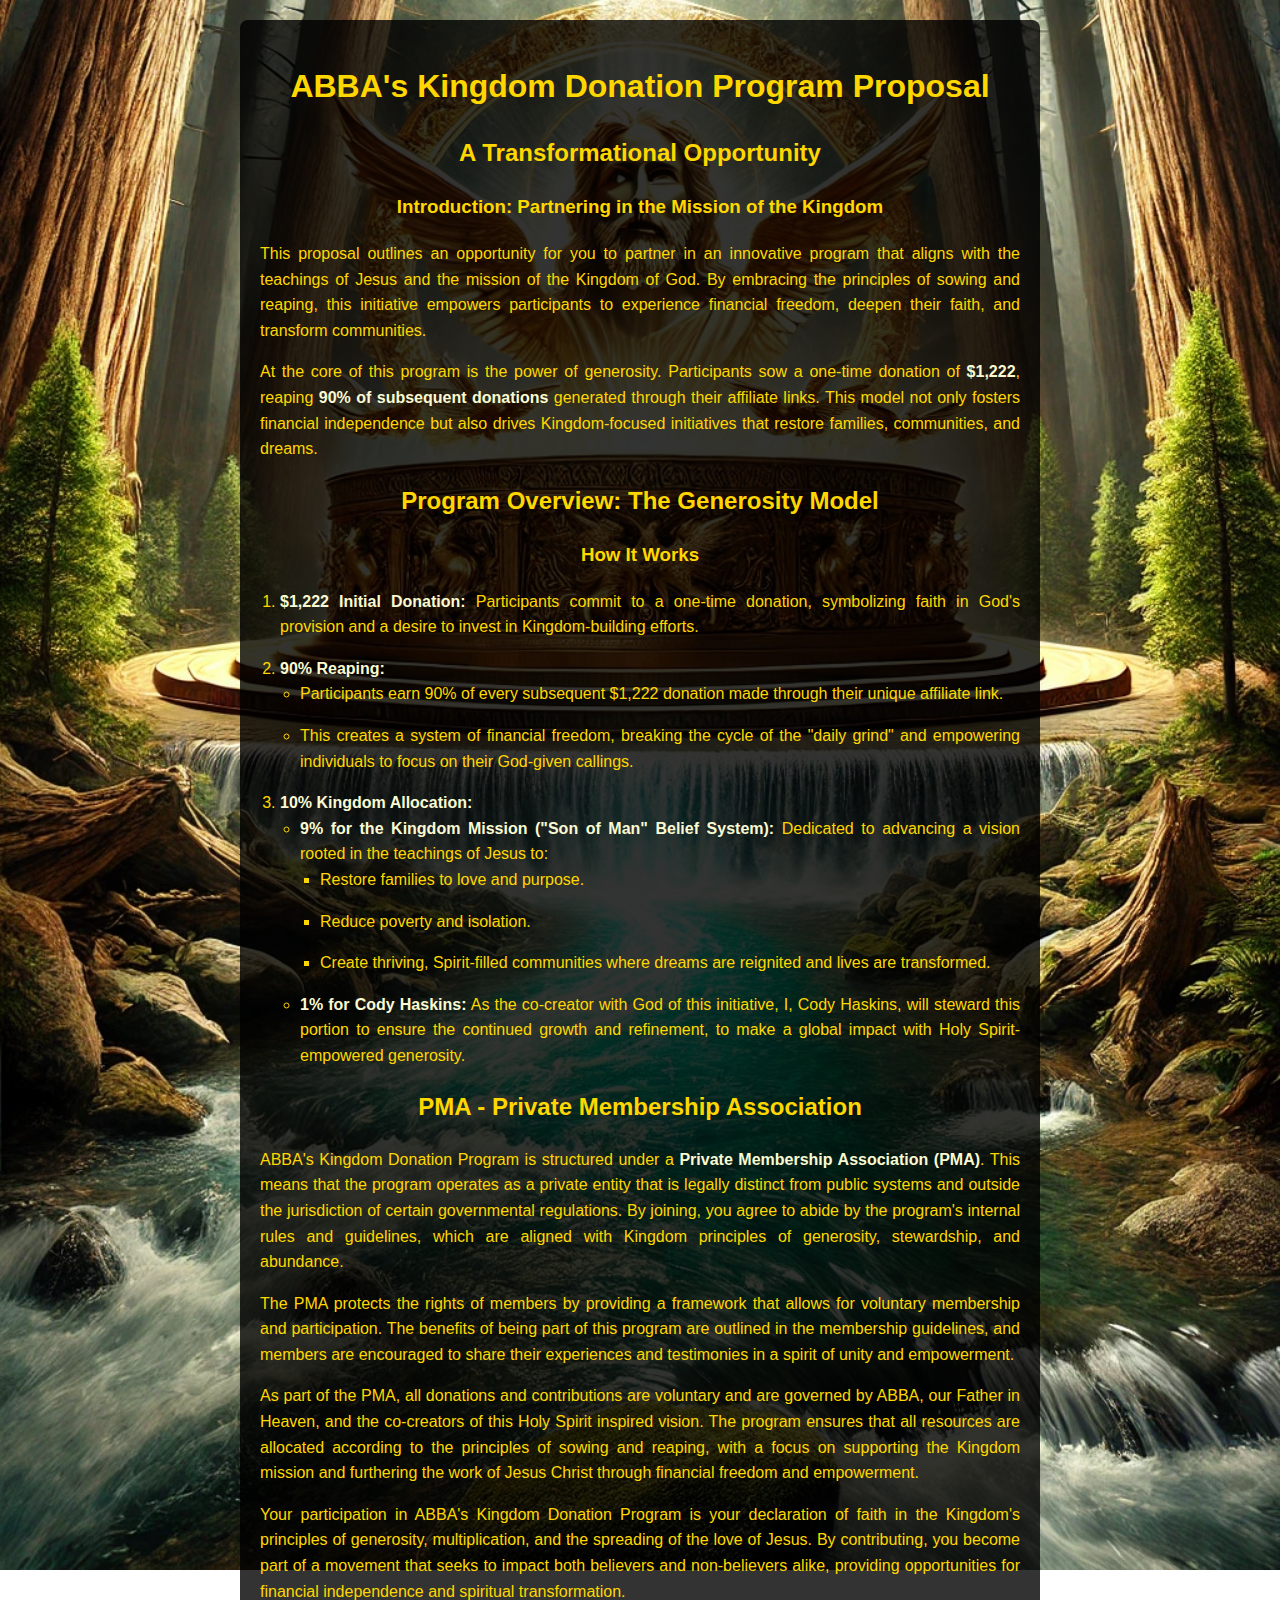
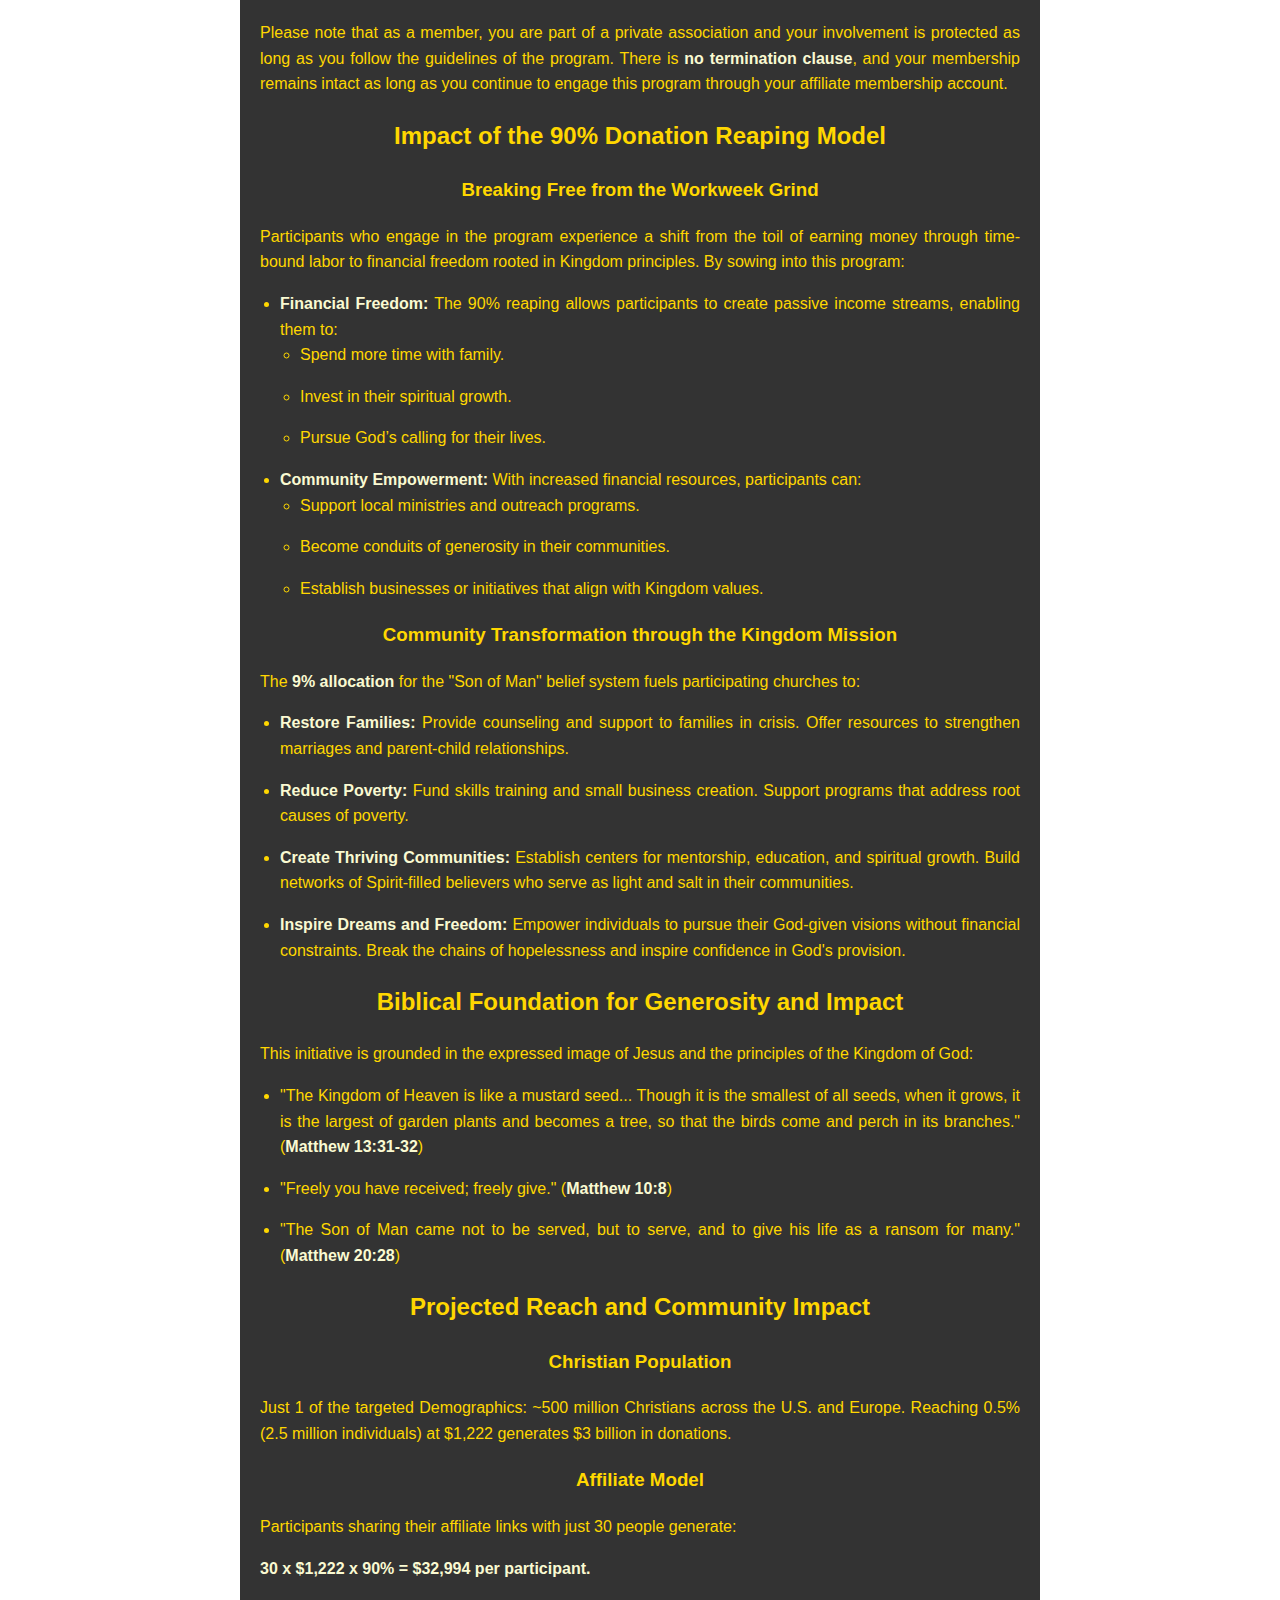
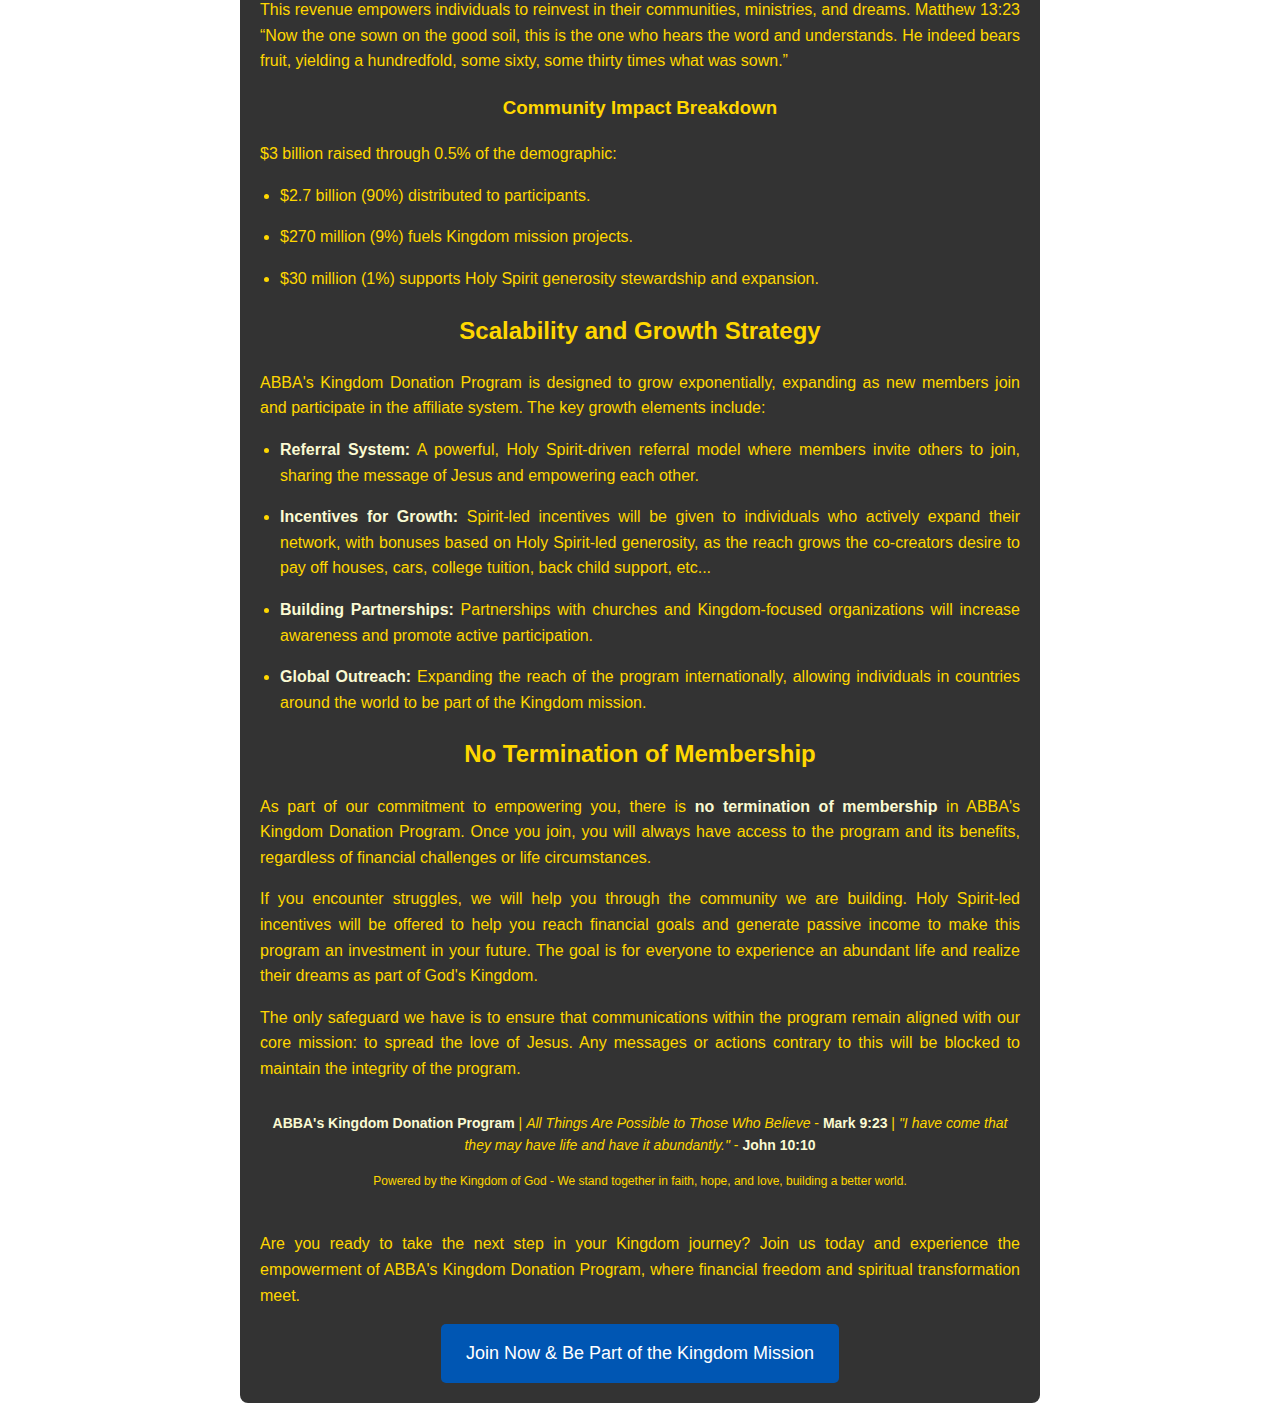
==== index.html @ b2d4f221 "Update index.html" ====
<!DOCTYPE html>
<html lang="en">
<head>
    <meta charset="UTF-8">
    <meta name="viewport" content="width=device-width, initial-scale=1.0">
    <title>ABBA's Kingdom Donation Program Proposal</title>
    <style>
        body {
            margin: 0;
            padding: 0;
            font-family: Arial, sans-serif;
            background: url('Oil well of life.webp') no-repeat center center fixed;
            background-size: cover;
            color: gold;
            line-height: 1.6;
        }
        .container {
            max-width: 800px;
            margin: 20px auto;
            background: rgba(0, 0, 0, 0.8);
            padding: 20px;
            border-radius: 8px;
            box-sizing: border-box;
        }
        h1, h2, h3 {
            color: gold;
            text-align: center;
        }
        p, ul, li, ol {
            margin-bottom: 16px;
            text-align: justify;
        }
        ul, ol {
            padding-left: 20px;
        }
        strong {
            color: lightgoldenrodyellow;
        }
        a {
            color: gold;
            text-decoration: underline;
        }
        a:hover {
            color: lightyellow;
        }
        @media (max-width: 600px) {
            .container {
                margin: 10px;
                padding: 15px;
                font-size: 14px;
            }
            h1, h2, h3 {
                font-size: 18px;
            }
        }
    </style>
</head>
<body>
    <div class="container">
      <h1>ABBA's Kingdom Donation Program Proposal</h1>
    <h2>A Transformational Opportunity</h2>

    <h3>Introduction: Partnering in the Mission of the Kingdom</h3>
    <p>
        This proposal outlines an opportunity for you to partner in an innovative program that aligns with the teachings of Jesus and the mission of the Kingdom of God. By embracing the principles of sowing and reaping, this initiative empowers participants to experience financial freedom, deepen their faith, and transform communities.
    </p>
    <p>
        At the core of this program is the power of generosity. Participants sow a one-time donation of <strong>$1,222</strong>, reaping <strong>90% of subsequent donations</strong> generated through their affiliate links. This model not only fosters financial independence but also drives Kingdom-focused initiatives that restore families, communities, and dreams.
    </p>
    <h2>Program Overview: The Generosity Model</h2>
    <h3>How It Works</h3>
    <ol>
        <li><strong>$1,222 Initial Donation:</strong> Participants commit to a one-time donation, symbolizing faith in God's provision and a desire to invest in Kingdom-building efforts.</li>
        <li><strong>90% Reaping:</strong>
            <ul>
                <li>Participants earn 90% of every subsequent $1,222 donation made through their unique affiliate link.</li>
                <li>This creates a system of financial freedom, breaking the cycle of the "daily grind" and empowering individuals to focus on their God-given callings.</li>
            </ul>
        </li>
        <li><strong>10% Kingdom Allocation:</strong>
            <ul>
                <li><strong>9% for the Kingdom Mission ("Son of Man" Belief System):</strong> Dedicated to advancing a vision rooted in the teachings of Jesus to:
                    <ul>
                        <li>Restore families to love and purpose.</li>
                        <li>Reduce poverty and isolation.</li>
                        <li>Create thriving, Spirit-filled communities where dreams are reignited and lives are transformed.</li>
                    </ul>
                </li>
                <li><strong>1% for Cody Haskins:</strong> As the co-creator with God of this initiative, I, Cody Haskins, will steward this portion to ensure the continued growth and refinement, to make a global impact with Holy Spirit-empowered generosity.</li>
            </ul>
        </li>
    </ol>
    <h2>PMA - Private Membership Association</h2>
    <p>
        ABBA's Kingdom Donation Program is structured under a <strong>Private Membership Association (PMA)</strong>. This means that the program operates as a private entity that is legally distinct from public systems and outside the jurisdiction of certain governmental regulations. By joining, you agree to abide by the program's internal rules and guidelines, which are aligned with Kingdom principles of generosity, stewardship, and abundance.
    </p>
    <p>
        The PMA protects the rights of members by providing a framework that allows for voluntary membership and participation. The benefits of being part of this program are outlined in the membership guidelines, and members are encouraged to share their experiences and testimonies in a spirit of unity and empowerment.
    </p>
    <p>
        As part of the PMA, all donations and contributions are voluntary and are governed by ABBA, our Father in Heaven, and the co-creators of this Holy Spirit inspired vision. The program ensures that all resources are allocated according to the principles of sowing and reaping, with a focus on supporting the Kingdom mission and furthering the work of Jesus Christ through financial freedom and empowerment.
    </p>
    <p>
        Your participation in ABBA's Kingdom Donation Program is your declaration of faith in the Kingdom's principles of generosity, multiplication, and the spreading of the love of Jesus. By contributing, you become part of a movement that seeks to impact both believers and non-believers alike, providing opportunities for financial independence and spiritual transformation.
    </p>
    <p>
        Please note that as a member, you are part of a private association and your involvement is protected as long as you follow the guidelines of the program. There is <strong>no termination clause</strong>, and your membership remains intact as long as you continue to engage this program through your affiliate membership account.
    </p>
    <h2>Impact of the 90% Donation Reaping Model</h2>
    <h3>Breaking Free from the Workweek Grind</h3>
    <p>
        Participants who engage in the program experience a shift from the toil of earning money through time-bound labor to financial freedom rooted in Kingdom principles. By sowing into this program:
    </p>
    <ul>
        <li><strong>Financial Freedom:</strong> The 90% reaping allows participants to create passive income streams, enabling them to:
            <ul>
                <li>Spend more time with family.</li>
                <li>Invest in their spiritual growth.</li>
                <li>Pursue God’s calling for their lives.</li>
            </ul>
        </li>
        <li><strong>Community Empowerment:</strong> With increased financial resources, participants can:
            <ul>
                <li>Support local ministries and outreach programs.</li>
                <li>Become conduits of generosity in their communities.</li>
                <li>Establish businesses or initiatives that align with Kingdom values.</li>
            </ul>
        </li>
    </ul>
    <h3>Community Transformation through the Kingdom Mission</h3>
    <p>The <strong>9% allocation</strong> for the "Son of Man" belief system fuels participating churches to:</p>
    <ul>
        <li><strong>Restore Families:</strong> Provide counseling and support to families in crisis. Offer resources to strengthen marriages and parent-child relationships.</li>
        <li><strong>Reduce Poverty:</strong> Fund skills training and small business creation. Support programs that address root causes of poverty.</li>
        <li><strong>Create Thriving Communities:</strong> Establish centers for mentorship, education, and spiritual growth. Build networks of Spirit-filled believers who serve as light and salt in their communities.</li>
        <li><strong>Inspire Dreams and Freedom:</strong> Empower individuals to pursue their God-given visions without financial constraints. Break the chains of hopelessness and inspire confidence in God's provision.</li>
    </ul>
    <h2>Biblical Foundation for Generosity and Impact</h2>
    <p>This initiative is grounded in the expressed image of Jesus and the principles of the Kingdom of God:</p>
    <ul>
        <li>"The Kingdom of Heaven is like a mustard seed... Though it is the smallest of all seeds, when it grows, it is the largest of garden plants and becomes a tree, so that the birds come and perch in its branches." (<strong>Matthew 13:31-32</strong>)</li>
        <li>"Freely you have received; freely give." (<strong>Matthew 10:8</strong>)</li>
        <li>"The Son of Man came not to be served, but to serve, and to give his life as a ransom for many." (<strong>Matthew 20:28</strong>)</li>
    </ul>
    <h2>Projected Reach and Community Impact</h2>
    <h3>Christian Population</h3>
    <p>Just 1 of the targeted Demographics: ~500 million Christians across the U.S. and Europe. Reaching 0.5% (2.5 million individuals) at $1,222 generates $3 billion in donations.</p>

    <h3>Affiliate Model</h3>
    <p>Participants sharing their affiliate links with just 30 people generate:</p>
    <p><strong>30 x $1,222 x 90% = $32,994 per participant.</strong></p>
    <p>This revenue empowers individuals to reinvest in their communities, ministries, and dreams. Matthew 13:23 “Now the one sown on the good soil, this is the one who hears the word and understands. He indeed bears fruit, yielding a hundredfold, some sixty, some thirty times what was sown.”</p>

    <h3>Community Impact Breakdown</h3>
    <p>$3 billion raised through 0.5% of the demographic:</p>
    <ul>
        <li>$2.7 billion (90%) distributed to participants.</li>
        <li>$270 million (9%) fuels Kingdom mission projects.</li>
        <li>$30 million (1%) supports Holy Spirit generosity stewardship and expansion.</li>
    </ul>
    <h2>Scalability and Growth Strategy</h2>
    <p>ABBA's Kingdom Donation Program is designed to grow exponentially, expanding as new members join and participate in the affiliate system. The key growth elements include:</p>
    <ul>
        <li><strong>Referral System:</strong> A powerful, Holy Spirit-driven referral model where members invite others to join, sharing the message of Jesus and empowering each other.</li>
        <li><strong>Incentives for Growth:</strong> Spirit-led incentives will be given to individuals who actively expand their network, with bonuses based on Holy Spirit-led generosity, as the reach grows the co-creators desire to pay off houses, cars, college tuition, back child support, etc...</li>
        <li><strong>Building Partnerships:</strong> Partnerships with churches and Kingdom-focused organizations will increase awareness and promote active participation.</li>
        <li><strong>Global Outreach:</strong> Expanding the reach of the program internationally, allowing individuals in countries around the world to be part of the Kingdom mission.</li>
    </ul>
    <h2>No Termination of Membership</h2>
    <p>
        As part of our commitment to empowering you, there is <strong>no termination of membership</strong> in ABBA's Kingdom Donation Program. Once you join, you will always have access to the program and its benefits, regardless of financial challenges or life circumstances.
    </p>
    <p>
        If you encounter struggles, we will help you through the community we are building. Holy Spirit-led incentives will be offered to help you reach financial goals and generate passive income to make this program an investment in your future. The goal is for everyone to experience an abundant life and realize their dreams as part of God's Kingdom.
    </p>
    <p>
        The only safeguard we have is to ensure that communications within the program remain aligned with our core mission: to spread the love of Jesus. Any messages or actions contrary to this will be blocked to maintain the integrity of the program.
    </p>
    <footer>
        <p style="text-align: center; color: gold; font-size: 14px; margin-top: 30px;">
            <strong>ABBA's Kingdom Donation Program</strong> | <i>All Things Are Possible to Those Who Believe</i> - <strong>Mark 9:23</strong> | <i>"I have come that they may have life and have it abundantly."</i> - <strong>John 10:10</strong>
        </p>
        <p style="text-align: center; color: gold; font-size: 12px;">
            Powered by the Kingdom of God - We stand together in faith, hope, and love, building a better world.
        </p>
    </footer>
        <style>
        .cta-button {
            display: inline-block;
            padding: 15px 25px;
            background-color: #0056b3; /* Customize color */
            color: white;
            text-align: center;
            font-size: 18px;
            text-decoration: none;
            border-radius: 5px;
            transition: background-color 0.3s ease;
        }

        .cta-button:hover {
            background-color: #003d7a; /* Customize hover color */
        }

        .cta-button-section {
            text-align: center;
            margin-top: 40px;
        }
        </style>
        <!-- Call-to-Action (CTA) Button Section -->
    <div class="cta-button-section">
        <p>
            Are you ready to take the next step in your Kingdom journey? Join us today and experience the empowerment of ABBA's Kingdom Donation Program, where financial freedom and spiritual transformation meet.
        </p>
        <a href="https://lifeabundantly.github.io/kingdom-affiliate-impact/" class="cta-button">Join Now & Be Part of the Kingdom Mission</a>
    </div>
</body>
</html>
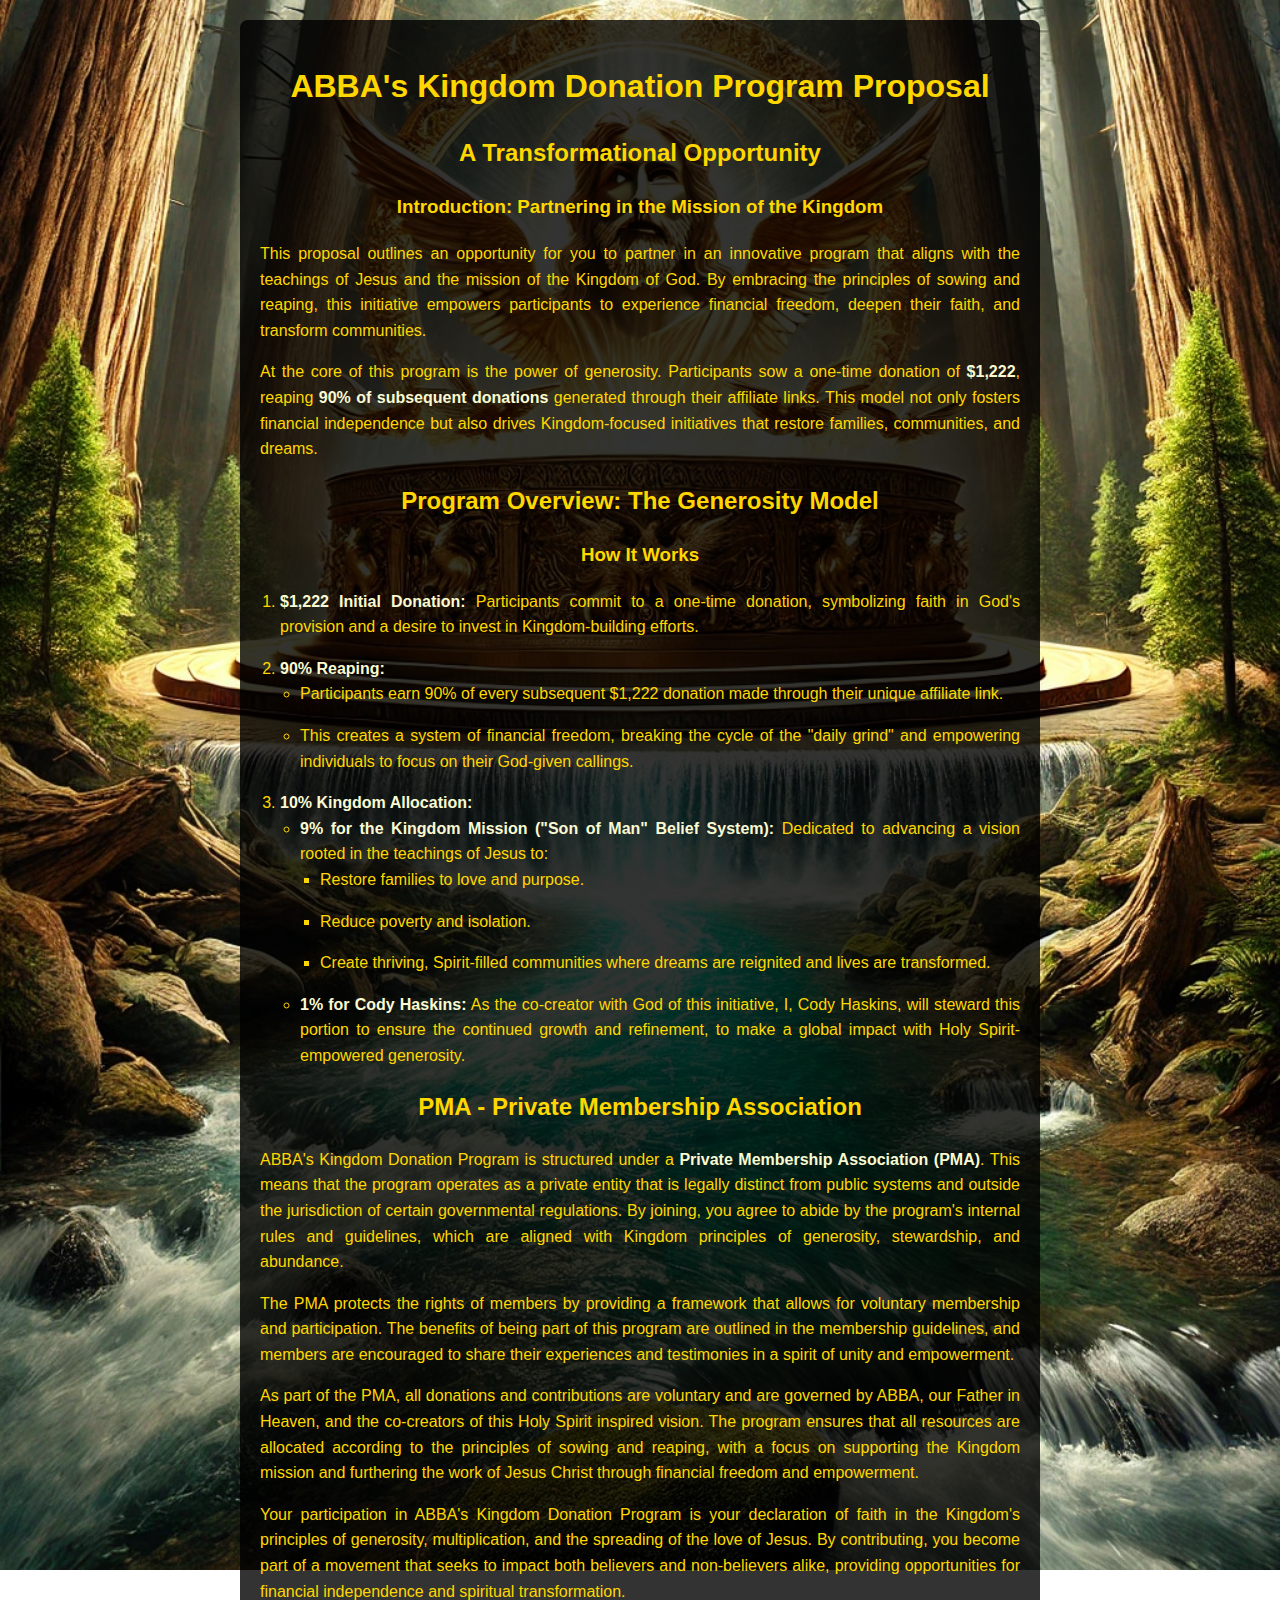
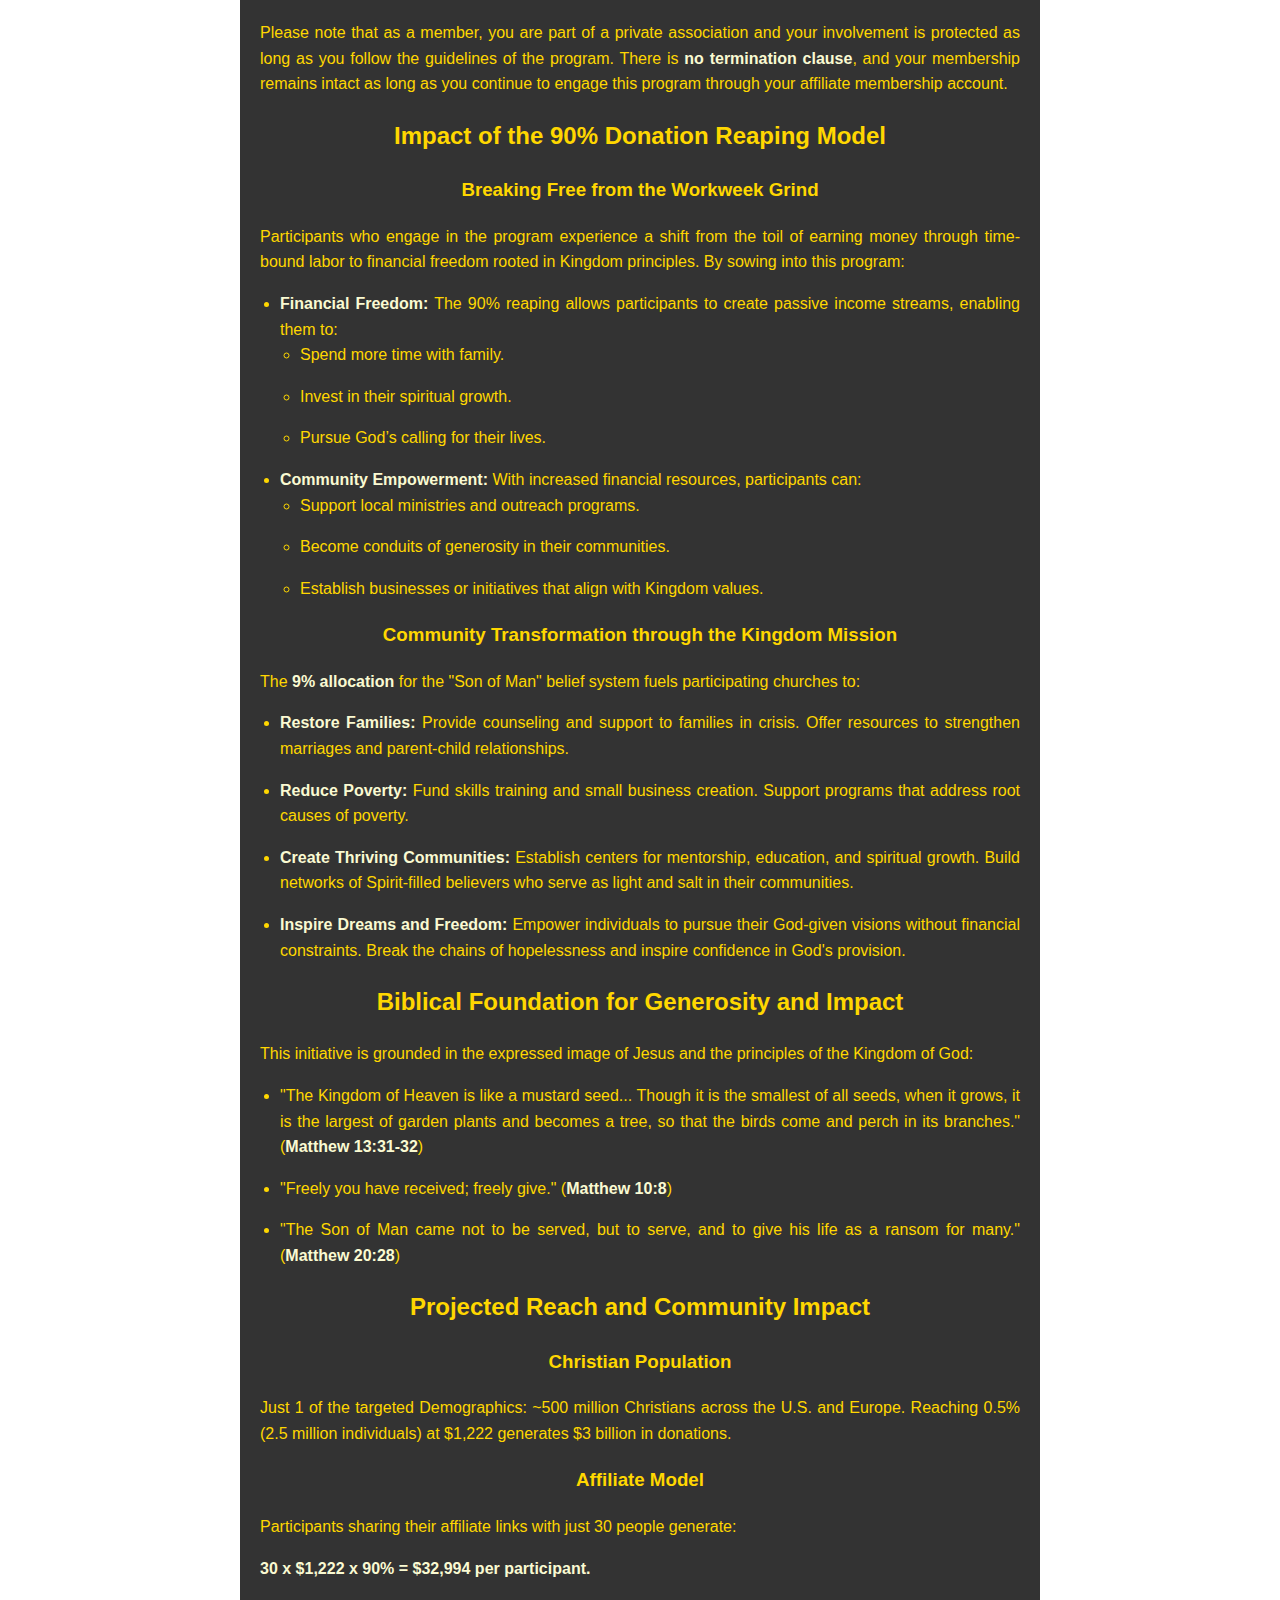
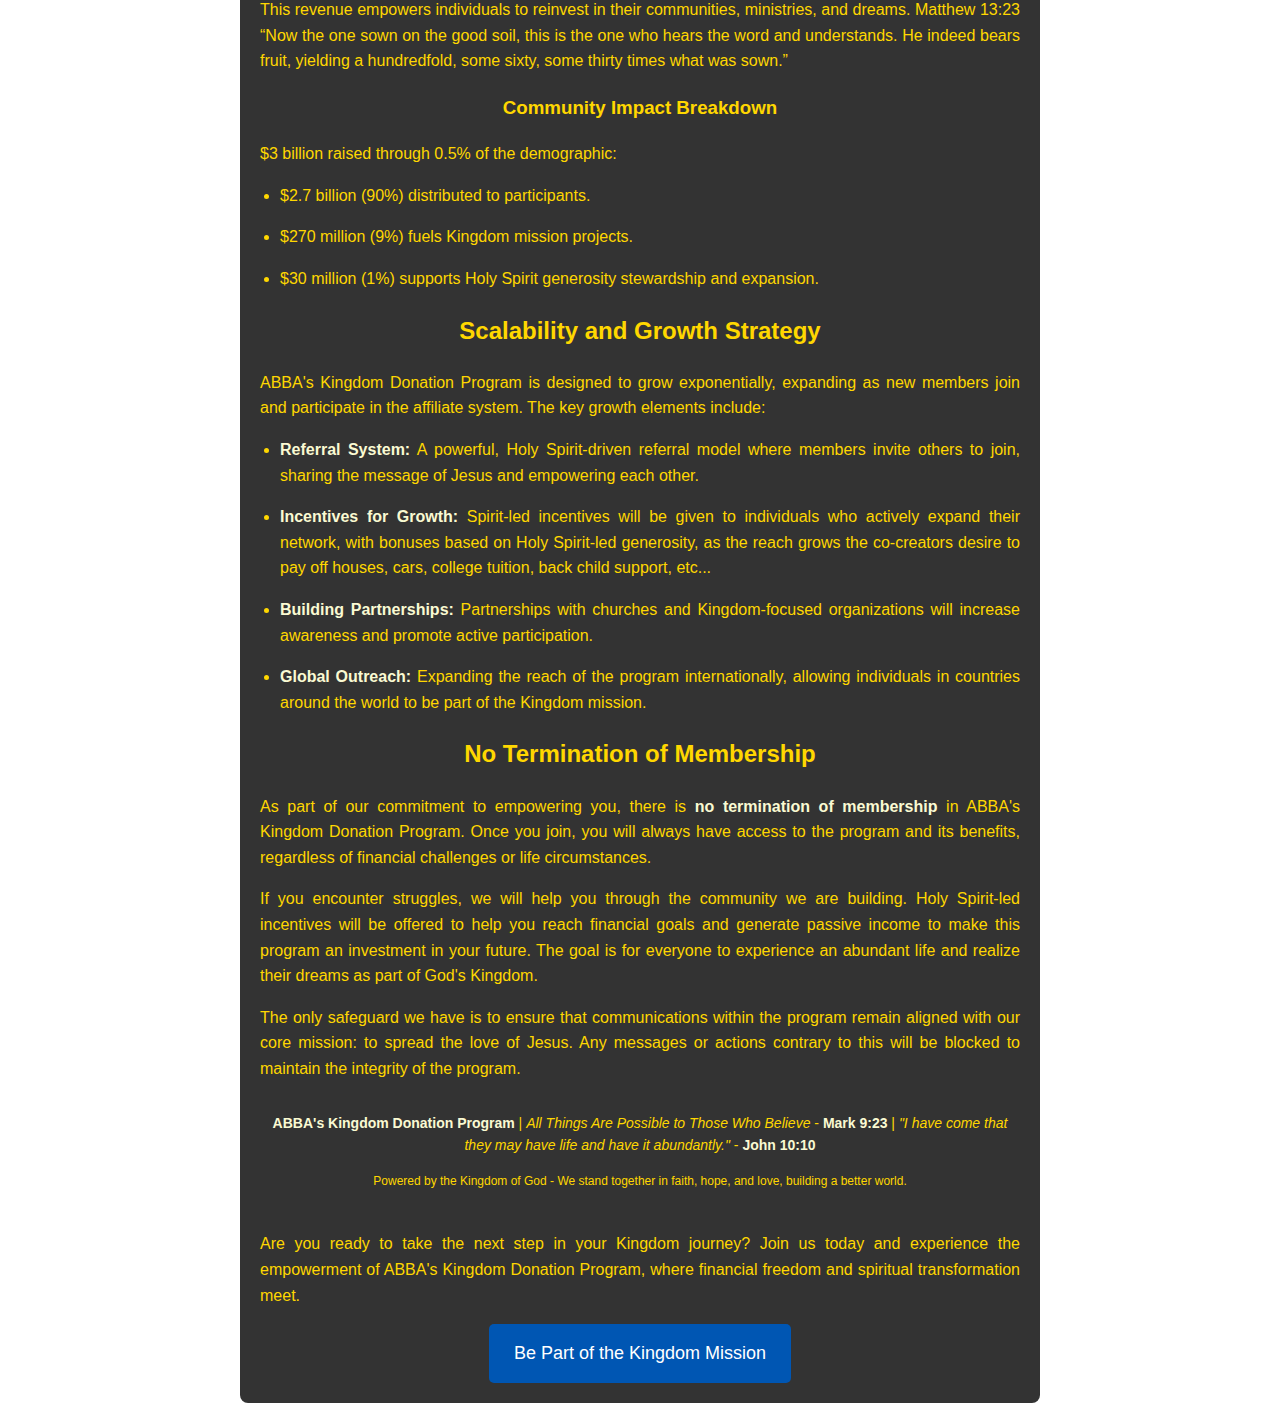
==== commit d2104ae7: "Update index.html" ====
--- a/index.html
+++ b/index.html
@@ -211,7 +211,7 @@
         <p>
             Are you ready to take the next step in your Kingdom journey? Join us today and experience the empowerment of ABBA's Kingdom Donation Program, where financial freedom and spiritual transformation meet.
         </p>
-        <a href="https://lifeabundantly.github.io/kingdom-affiliate-impact/" class="cta-button">Join Now & Be Part of the Kingdom Mission</a>
+        <a href="https://lifeabundantly.github.io/kingdom-affiliate-impact/" class="cta-button">Be Part of the Kingdom Mission</a>
     </div>
 </body>
 </html>
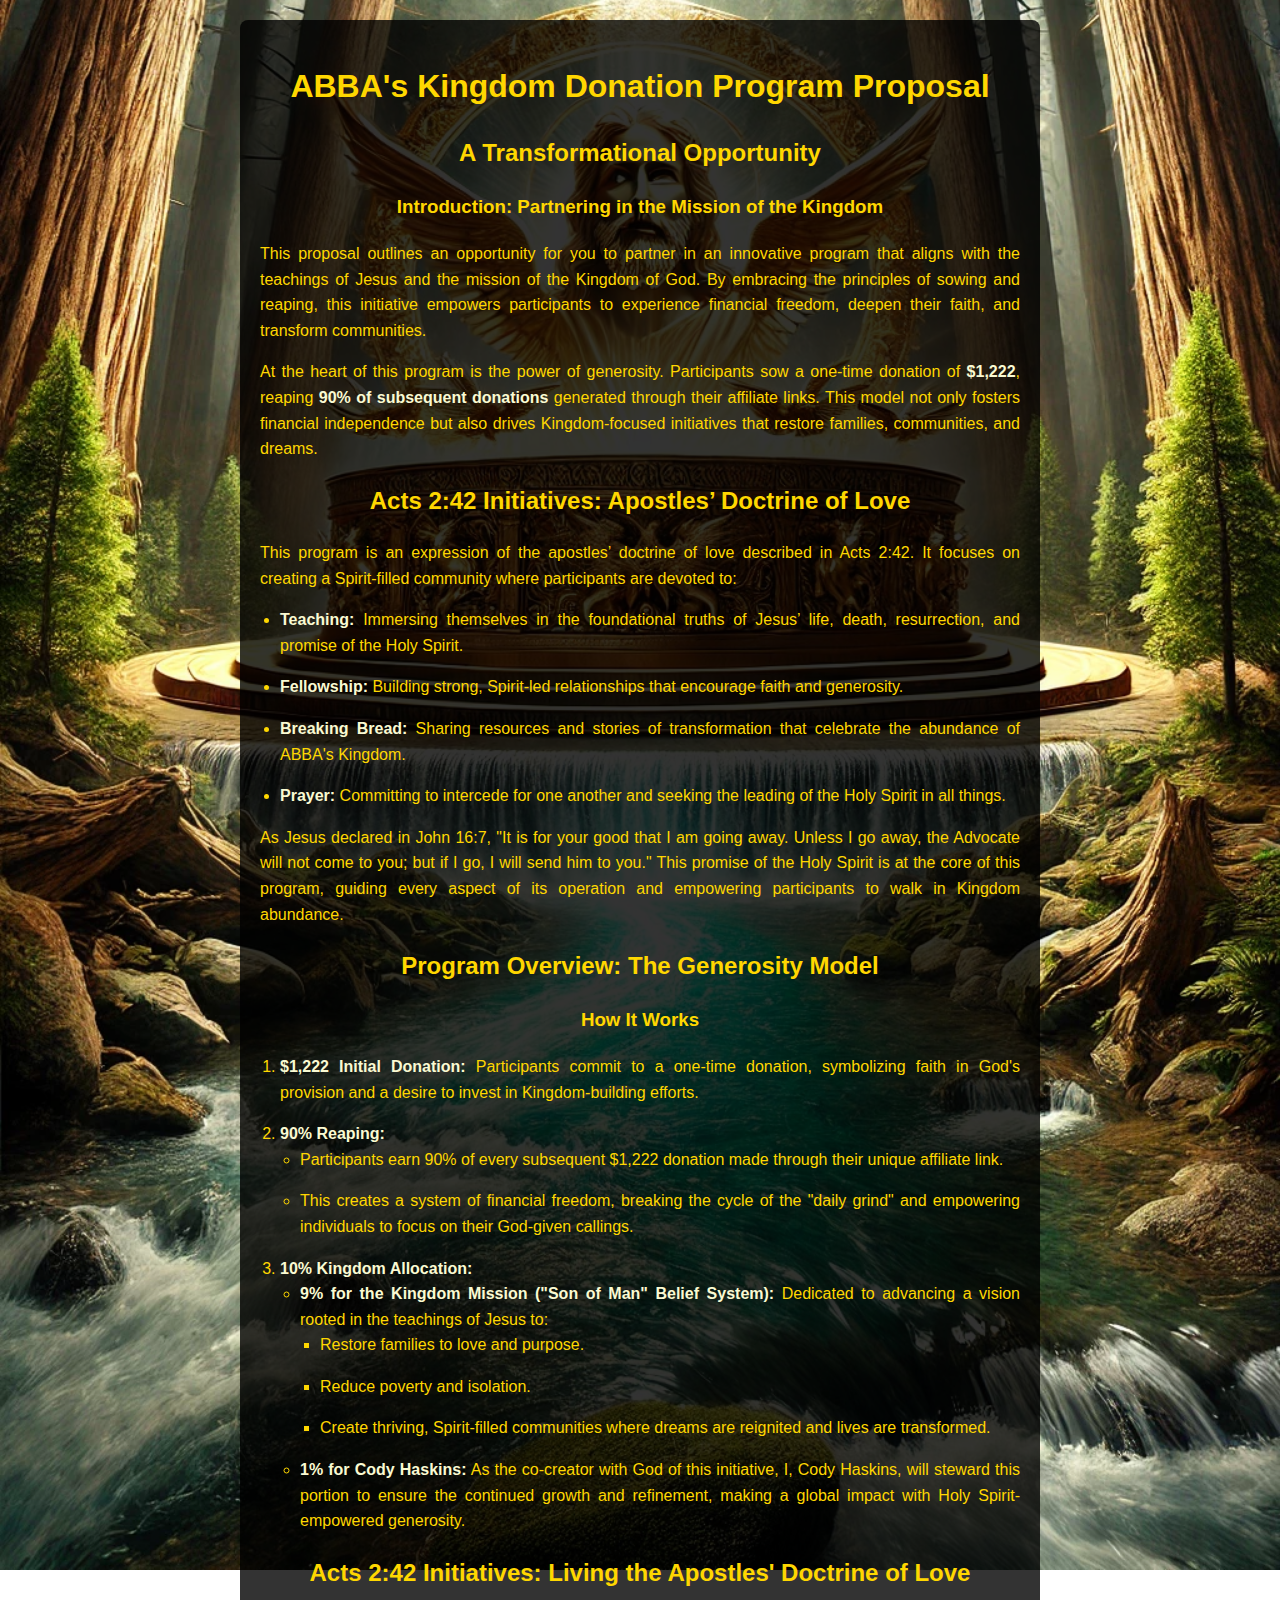
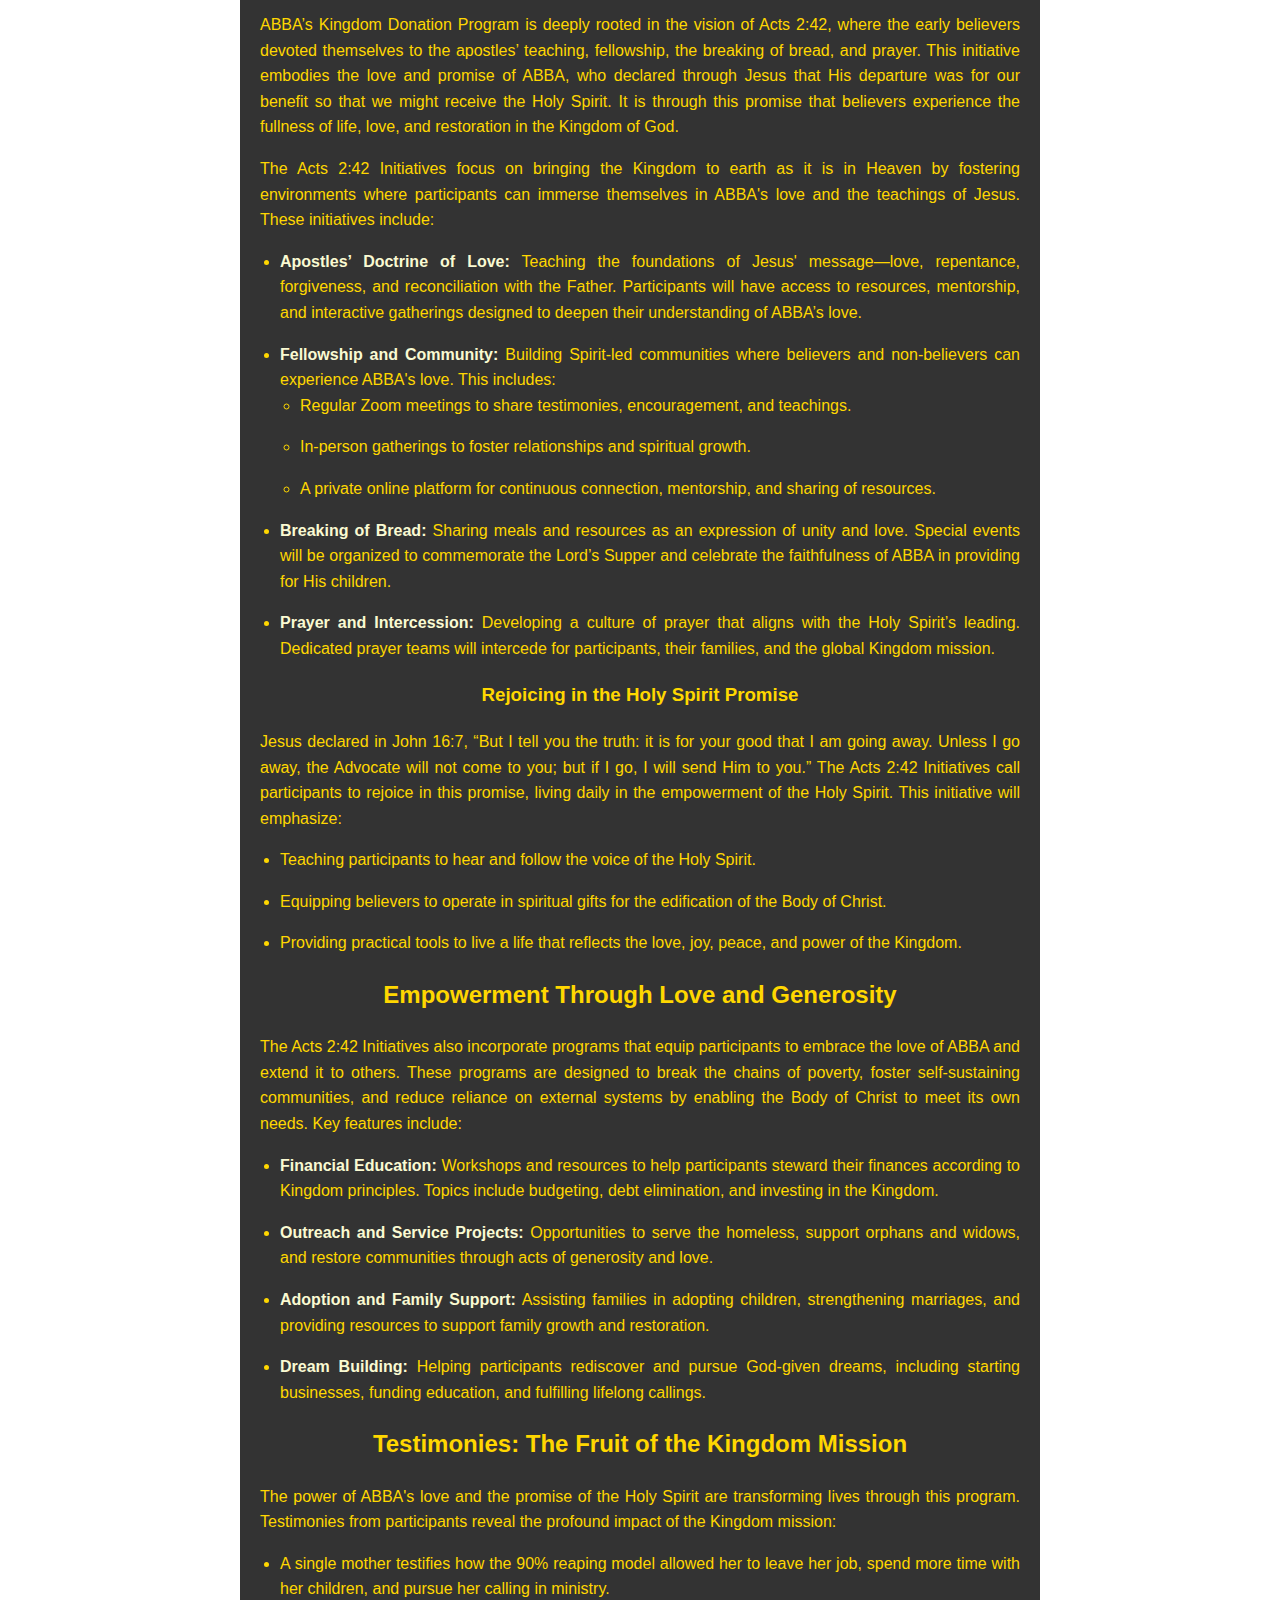
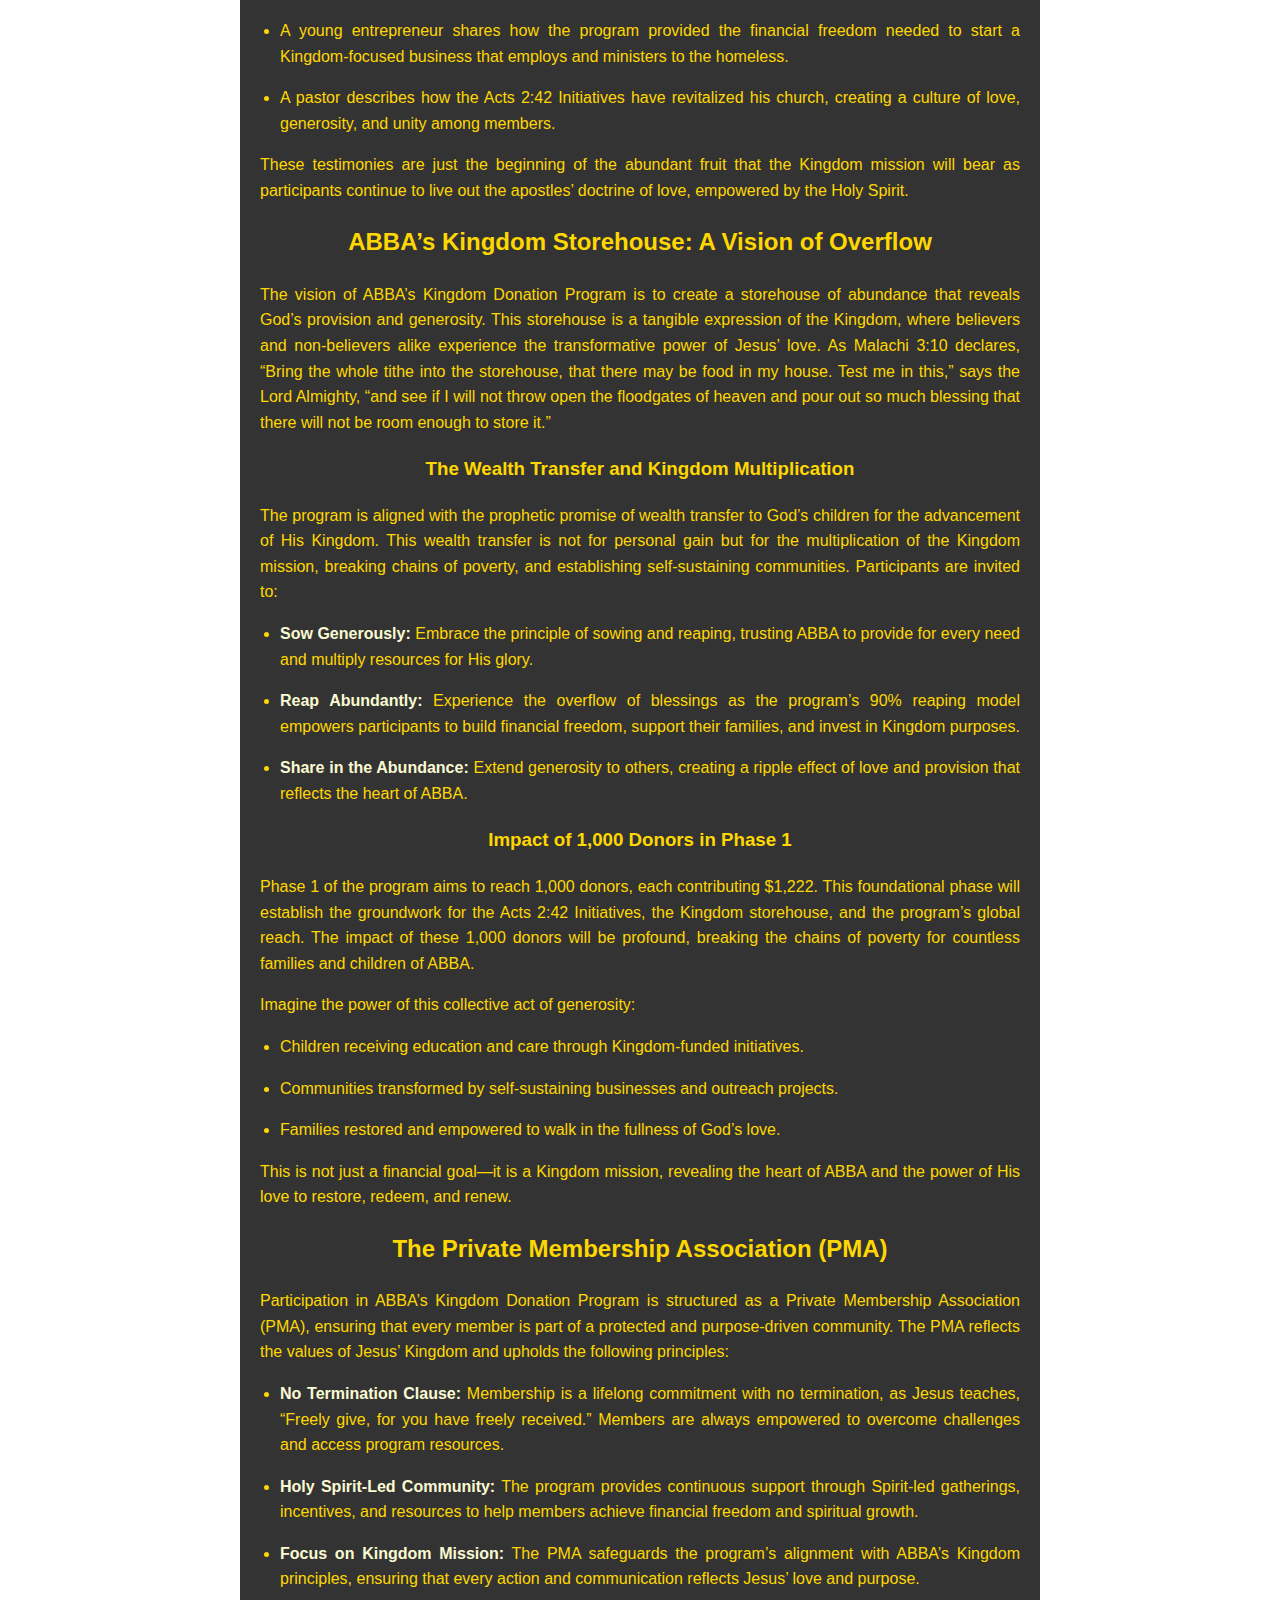
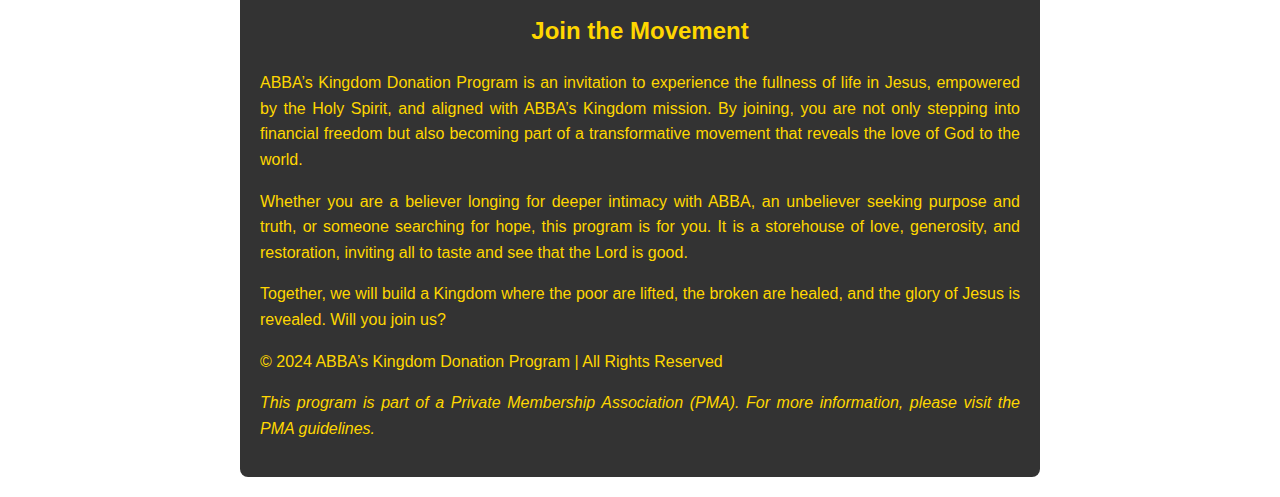
==== commit 84bb4501: "Create index.html" ====
--- a/index.html
+++ b/index.html
@@ -57,161 +57,183 @@
 </head>
 <body>
     <div class="container">
-      <h1>ABBA's Kingdom Donation Program Proposal</h1>
-    <h2>A Transformational Opportunity</h2>
+        <h1>ABBA's Kingdom Donation Program Proposal</h1>
+        <h2>A Transformational Opportunity</h2>
 
-    <h3>Introduction: Partnering in the Mission of the Kingdom</h3>
-    <p>
-        This proposal outlines an opportunity for you to partner in an innovative program that aligns with the teachings of Jesus and the mission of the Kingdom of God. By embracing the principles of sowing and reaping, this initiative empowers participants to experience financial freedom, deepen their faith, and transform communities.
-    </p>
-    <p>
-        At the core of this program is the power of generosity. Participants sow a one-time donation of <strong>$1,222</strong>, reaping <strong>90% of subsequent donations</strong> generated through their affiliate links. This model not only fosters financial independence but also drives Kingdom-focused initiatives that restore families, communities, and dreams.
-    </p>
-    <h2>Program Overview: The Generosity Model</h2>
-    <h3>How It Works</h3>
-    <ol>
-        <li><strong>$1,222 Initial Donation:</strong> Participants commit to a one-time donation, symbolizing faith in God's provision and a desire to invest in Kingdom-building efforts.</li>
-        <li><strong>90% Reaping:</strong>
+        <h3>Introduction: Partnering in the Mission of the Kingdom</h3>
+        <p>
+            This proposal outlines an opportunity for you to partner in an innovative program that aligns with the teachings of Jesus and the mission of the Kingdom of God. By embracing the principles of sowing and reaping, this initiative empowers participants to experience financial freedom, deepen their faith, and transform communities.
+        </p>
+        <p>
+            At the heart of this program is the power of generosity. Participants sow a one-time donation of <strong>$1,222</strong>, reaping <strong>90% of subsequent donations</strong> generated through their affiliate links. This model not only fosters financial independence but also drives Kingdom-focused initiatives that restore families, communities, and dreams.
+        </p>
+        <h2>Acts 2:42 Initiatives: Apostles’ Doctrine of Love</h2>
+        <p>
+            This program is an expression of the apostles’ doctrine of love described in Acts 2:42. It focuses on creating a Spirit-filled community where participants are devoted to:
+        </p>
+        <ul>
+            <li><strong>Teaching:</strong> Immersing themselves in the foundational truths of Jesus’ life, death, resurrection, and promise of the Holy Spirit.</li>
+            <li><strong>Fellowship:</strong> Building strong, Spirit-led relationships that encourage faith and generosity.</li>
+            <li><strong>Breaking Bread:</strong> Sharing resources and stories of transformation that celebrate the abundance of ABBA's Kingdom.</li>
+            <li><strong>Prayer:</strong> Committing to intercede for one another and seeking the leading of the Holy Spirit in all things.</li>
+        </ul>
+        <p>
+            As Jesus declared in John 16:7, "It is for your good that I am going away. Unless I go away, the Advocate will not come to you; but if I go, I will send him to you." This promise of the Holy Spirit is at the core of this program, guiding every aspect of its operation and empowering participants to walk in Kingdom abundance.
+        </p>
+        <h2>Program Overview: The Generosity Model</h2>
+        <h3>How It Works</h3>
+        <ol>
+            <li><strong>$1,222 Initial Donation:</strong> Participants commit to a one-time donation, symbolizing faith in God's provision and a desire to invest in Kingdom-building efforts.</li>
+            <li><strong>90% Reaping:</strong>
+                <ul>
+                    <li>Participants earn 90% of every subsequent $1,222 donation made through their unique affiliate link.</li>
+                    <li>This creates a system of financial freedom, breaking the cycle of the "daily grind" and empowering individuals to focus on their God-given callings.</li>
+                </ul>
+            </li>
+            <li><strong>10% Kingdom Allocation:</strong>
+                <ul>
+                    <li><strong>9% for the Kingdom Mission ("Son of Man" Belief System):</strong> Dedicated to advancing a vision rooted in the teachings of Jesus to:
+                        <ul>
+                            <li>Restore families to love and purpose.</li>
+                            <li>Reduce poverty and isolation.</li>
+                            <li>Create thriving, Spirit-filled communities where dreams are reignited and lives are transformed.</li>
+                        </ul>
+                    </li>
+                    <li><strong>1% for Cody Haskins:</strong> As the co-creator with God of this initiative, I, Cody Haskins, will steward this portion to ensure the continued growth and refinement, making a global impact with Holy Spirit-empowered generosity.</li>
+                </ul>
+            </li>
+        </ol>
+      <!-- Part 2 -->
+    <h2>Acts 2:42 Initiatives: Living the Apostles' Doctrine of Love</h2>
+    <p>
+        ABBA’s Kingdom Donation Program is deeply rooted in the vision of Acts 2:42, where the early believers devoted themselves to the apostles’ teaching, fellowship, the breaking of bread, and prayer. This initiative embodies the love and promise of ABBA, who declared through Jesus that His departure was for our benefit so that we might receive the Holy Spirit. It is through this promise that believers experience the fullness of life, love, and restoration in the Kingdom of God.
+    </p>
+    <p>
+        The Acts 2:42 Initiatives focus on bringing the Kingdom to earth as it is in Heaven by fostering environments where participants can immerse themselves in ABBA's love and the teachings of Jesus. These initiatives include:
+    </p>
+    <ul>
+        <li>
+            <strong>Apostles’ Doctrine of Love:</strong> Teaching the foundations of Jesus' message—love, repentance, forgiveness, and reconciliation with the Father. Participants will have access to resources, mentorship, and interactive gatherings designed to deepen their understanding of ABBA’s love.
+        </li>
+        <li>
+            <strong>Fellowship and Community:</strong> Building Spirit-led communities where believers and non-believers can experience ABBA's love. This includes:
             <ul>
-                <li>Participants earn 90% of every subsequent $1,222 donation made through their unique affiliate link.</li>
-                <li>This creates a system of financial freedom, breaking the cycle of the "daily grind" and empowering individuals to focus on their God-given callings.</li>
+                <li>Regular Zoom meetings to share testimonies, encouragement, and teachings.</li>
+                <li>In-person gatherings to foster relationships and spiritual growth.</li>
+                <li>A private online platform for continuous connection, mentorship, and sharing of resources.</li>
             </ul>
         </li>
-        <li><strong>10% Kingdom Allocation:</strong>
-            <ul>
-                <li><strong>9% for the Kingdom Mission ("Son of Man" Belief System):</strong> Dedicated to advancing a vision rooted in the teachings of Jesus to:
-                    <ul>
-                        <li>Restore families to love and purpose.</li>
-                        <li>Reduce poverty and isolation.</li>
-                        <li>Create thriving, Spirit-filled communities where dreams are reignited and lives are transformed.</li>
-                    </ul>
-                </li>
-                <li><strong>1% for Cody Haskins:</strong> As the co-creator with God of this initiative, I, Cody Haskins, will steward this portion to ensure the continued growth and refinement, to make a global impact with Holy Spirit-empowered generosity.</li>
-            </ul>
-        </li>
-    </ol>
-    <h2>PMA - Private Membership Association</h2>
-    <p>
-        ABBA's Kingdom Donation Program is structured under a <strong>Private Membership Association (PMA)</strong>. This means that the program operates as a private entity that is legally distinct from public systems and outside the jurisdiction of certain governmental regulations. By joining, you agree to abide by the program's internal rules and guidelines, which are aligned with Kingdom principles of generosity, stewardship, and abundance.
-    </p>
-    <p>
-        The PMA protects the rights of members by providing a framework that allows for voluntary membership and participation. The benefits of being part of this program are outlined in the membership guidelines, and members are encouraged to share their experiences and testimonies in a spirit of unity and empowerment.
-    </p>
-    <p>
-        As part of the PMA, all donations and contributions are voluntary and are governed by ABBA, our Father in Heaven, and the co-creators of this Holy Spirit inspired vision. The program ensures that all resources are allocated according to the principles of sowing and reaping, with a focus on supporting the Kingdom mission and furthering the work of Jesus Christ through financial freedom and empowerment.
-    </p>
-    <p>
-        Your participation in ABBA's Kingdom Donation Program is your declaration of faith in the Kingdom's principles of generosity, multiplication, and the spreading of the love of Jesus. By contributing, you become part of a movement that seeks to impact both believers and non-believers alike, providing opportunities for financial independence and spiritual transformation.
-    </p>
-    <p>
-        Please note that as a member, you are part of a private association and your involvement is protected as long as you follow the guidelines of the program. There is <strong>no termination clause</strong>, and your membership remains intact as long as you continue to engage this program through your affiliate membership account.
-    </p>
-    <h2>Impact of the 90% Donation Reaping Model</h2>
-    <h3>Breaking Free from the Workweek Grind</h3>
-    <p>
-        Participants who engage in the program experience a shift from the toil of earning money through time-bound labor to financial freedom rooted in Kingdom principles. By sowing into this program:
-    </p>
-    <ul>
-        <li><strong>Financial Freedom:</strong> The 90% reaping allows participants to create passive income streams, enabling them to:
-            <ul>
-                <li>Spend more time with family.</li>
-                <li>Invest in their spiritual growth.</li>
-                <li>Pursue God’s calling for their lives.</li>
-            </ul>
-        </li>
-        <li><strong>Community Empowerment:</strong> With increased financial resources, participants can:
-            <ul>
-                <li>Support local ministries and outreach programs.</li>
-                <li>Become conduits of generosity in their communities.</li>
-                <li>Establish businesses or initiatives that align with Kingdom values.</li>
-            </ul>
-        </li>
-    </ul>
-    <h3>Community Transformation through the Kingdom Mission</h3>
-    <p>The <strong>9% allocation</strong> for the "Son of Man" belief system fuels participating churches to:</p>
-    <ul>
-        <li><strong>Restore Families:</strong> Provide counseling and support to families in crisis. Offer resources to strengthen marriages and parent-child relationships.</li>
-        <li><strong>Reduce Poverty:</strong> Fund skills training and small business creation. Support programs that address root causes of poverty.</li>
-        <li><strong>Create Thriving Communities:</strong> Establish centers for mentorship, education, and spiritual growth. Build networks of Spirit-filled believers who serve as light and salt in their communities.</li>
-        <li><strong>Inspire Dreams and Freedom:</strong> Empower individuals to pursue their God-given visions without financial constraints. Break the chains of hopelessness and inspire confidence in God's provision.</li>
-    </ul>
-    <h2>Biblical Foundation for Generosity and Impact</h2>
-    <p>This initiative is grounded in the expressed image of Jesus and the principles of the Kingdom of God:</p>
-    <ul>
-        <li>"The Kingdom of Heaven is like a mustard seed... Though it is the smallest of all seeds, when it grows, it is the largest of garden plants and becomes a tree, so that the birds come and perch in its branches." (<strong>Matthew 13:31-32</strong>)</li>
-        <li>"Freely you have received; freely give." (<strong>Matthew 10:8</strong>)</li>
-        <li>"The Son of Man came not to be served, but to serve, and to give his life as a ransom for many." (<strong>Matthew 20:28</strong>)</li>
-    </ul>
-    <h2>Projected Reach and Community Impact</h2>
-    <h3>Christian Population</h3>
-    <p>Just 1 of the targeted Demographics: ~500 million Christians across the U.S. and Europe. Reaching 0.5% (2.5 million individuals) at $1,222 generates $3 billion in donations.</p>
-
-    <h3>Affiliate Model</h3>
-    <p>Participants sharing their affiliate links with just 30 people generate:</p>
-    <p><strong>30 x $1,222 x 90% = $32,994 per participant.</strong></p>
-    <p>This revenue empowers individuals to reinvest in their communities, ministries, and dreams. Matthew 13:23 “Now the one sown on the good soil, this is the one who hears the word and understands. He indeed bears fruit, yielding a hundredfold, some sixty, some thirty times what was sown.”</p>
-
-    <h3>Community Impact Breakdown</h3>
-    <p>$3 billion raised through 0.5% of the demographic:</p>
-    <ul>
-        <li>$2.7 billion (90%) distributed to participants.</li>
-        <li>$270 million (9%) fuels Kingdom mission projects.</li>
-        <li>$30 million (1%) supports Holy Spirit generosity stewardship and expansion.</li>
-    </ul>
-    <h2>Scalability and Growth Strategy</h2>
-    <p>ABBA's Kingdom Donation Program is designed to grow exponentially, expanding as new members join and participate in the affiliate system. The key growth elements include:</p>
-    <ul>
-        <li><strong>Referral System:</strong> A powerful, Holy Spirit-driven referral model where members invite others to join, sharing the message of Jesus and empowering each other.</li>
-        <li><strong>Incentives for Growth:</strong> Spirit-led incentives will be given to individuals who actively expand their network, with bonuses based on Holy Spirit-led generosity, as the reach grows the co-creators desire to pay off houses, cars, college tuition, back child support, etc...</li>
-        <li><strong>Building Partnerships:</strong> Partnerships with churches and Kingdom-focused organizations will increase awareness and promote active participation.</li>
-        <li><strong>Global Outreach:</strong> Expanding the reach of the program internationally, allowing individuals in countries around the world to be part of the Kingdom mission.</li>
-    </ul>
-    <h2>No Termination of Membership</h2>
-    <p>
-        As part of our commitment to empowering you, there is <strong>no termination of membership</strong> in ABBA's Kingdom Donation Program. Once you join, you will always have access to the program and its benefits, regardless of financial challenges or life circumstances.
-    </p>
-    <p>
-        If you encounter struggles, we will help you through the community we are building. Holy Spirit-led incentives will be offered to help you reach financial goals and generate passive income to make this program an investment in your future. The goal is for everyone to experience an abundant life and realize their dreams as part of God's Kingdom.
-    </p>
-    <p>
-        The only safeguard we have is to ensure that communications within the program remain aligned with our core mission: to spread the love of Jesus. Any messages or actions contrary to this will be blocked to maintain the integrity of the program.
+        <li>
+            <strong>Breaking of Bread:</strong> Sharing meals and resources as an expression of unity and love. Special events will be organized to commemorate the Lord’s Supper and celebrate the faithfulness of ABBA in providing for His children.
+        </li>
+        <li>
+            <strong>Prayer and Intercession:</strong> Developing a culture of prayer that aligns with the Holy Spirit’s leading. Dedicated prayer teams will intercede for participants, their families, and the global Kingdom mission.
+        </li>
+    </ul>
+    <h3>Rejoicing in the Holy Spirit Promise</h3>
+    <p>
+        Jesus declared in John 16:7, “But I tell you the truth: it is for your good that I am going away. Unless I go away, the Advocate will not come to you; but if I go, I will send Him to you.” The Acts 2:42 Initiatives call participants to rejoice in this promise, living daily in the empowerment of the Holy Spirit. This initiative will emphasize:
+    </p>
+    <ul>
+        <li>Teaching participants to hear and follow the voice of the Holy Spirit.</li>
+        <li>Equipping believers to operate in spiritual gifts for the edification of the Body of Christ.</li>
+        <li>Providing practical tools to live a life that reflects the love, joy, peace, and power of the Kingdom.</li>
+    </ul>
+    <h2>Empowerment Through Love and Generosity</h2>
+    <p>
+        The Acts 2:42 Initiatives also incorporate programs that equip participants to embrace the love of ABBA and extend it to others. These programs are designed to break the chains of poverty, foster self-sustaining communities, and reduce reliance on external systems by enabling the Body of Christ to meet its own needs. Key features include:
+    </p>
+    <ul>
+        <li>
+            <strong>Financial Education:</strong> Workshops and resources to help participants steward their finances according to Kingdom principles. Topics include budgeting, debt elimination, and investing in the Kingdom.
+        </li>
+        <li>
+            <strong>Outreach and Service Projects:</strong> Opportunities to serve the homeless, support orphans and widows, and restore communities through acts of generosity and love.
+        </li>
+        <li>
+            <strong>Adoption and Family Support:</strong> Assisting families in adopting children, strengthening marriages, and providing resources to support family growth and restoration.
+        </li>
+        <li>
+            <strong>Dream Building:</strong> Helping participants rediscover and pursue God-given dreams, including starting businesses, funding education, and fulfilling lifelong callings.
+        </li>
+    </ul>
+    <h2>Testimonies: The Fruit of the Kingdom Mission</h2>
+    <p>
+        The power of ABBA's love and the promise of the Holy Spirit are transforming lives through this program. Testimonies from participants reveal the profound impact of the Kingdom mission:
+    </p>
+    <ul>
+        <li>A single mother testifies how the 90% reaping model allowed her to leave her job, spend more time with her children, and pursue her calling in ministry.</li>
+        <li>A young entrepreneur shares how the program provided the financial freedom needed to start a Kingdom-focused business that employs and ministers to the homeless.</li>
+        <li>A pastor describes how the Acts 2:42 Initiatives have revitalized his church, creating a culture of love, generosity, and unity among members.</li>
+    </ul>
+    <p>
+        These testimonies are just the beginning of the abundant fruit that the Kingdom mission will bear as participants continue to live out the apostles’ doctrine of love, empowered by the Holy Spirit.
+    </p>
+      <!-- Part 3 -->
+    <h2>ABBA’s Kingdom Storehouse: A Vision of Overflow</h2>
+    <p>
+        The vision of ABBA’s Kingdom Donation Program is to create a storehouse of abundance that reveals God’s provision and generosity. This storehouse is a tangible expression of the Kingdom, where believers and non-believers alike experience the transformative power of Jesus’ love. As Malachi 3:10 declares, “Bring the whole tithe into the storehouse, that there may be food in my house. Test me in this,” says the Lord Almighty, “and see if I will not throw open the floodgates of heaven and pour out so much blessing that there will not be room enough to store it.”
+    </p>
+    <h3>The Wealth Transfer and Kingdom Multiplication</h3>
+    <p>
+        The program is aligned with the prophetic promise of wealth transfer to God’s children for the advancement of His Kingdom. This wealth transfer is not for personal gain but for the multiplication of the Kingdom mission, breaking chains of poverty, and establishing self-sustaining communities. Participants are invited to:
+    </p>
+    <ul>
+        <li>
+            <strong>Sow Generously:</strong> Embrace the principle of sowing and reaping, trusting ABBA to provide for every need and multiply resources for His glory.
+        </li>
+        <li>
+            <strong>Reap Abundantly:</strong> Experience the overflow of blessings as the program’s 90% reaping model empowers participants to build financial freedom, support their families, and invest in Kingdom purposes.
+        </li>
+        <li>
+            <strong>Share in the Abundance:</strong> Extend generosity to others, creating a ripple effect of love and provision that reflects the heart of ABBA.
+        </li>
+    </ul>
+    <h3>Impact of 1,000 Donors in Phase 1</h3>
+    <p>
+        Phase 1 of the program aims to reach 1,000 donors, each contributing $1,222. This foundational phase will establish the groundwork for the Acts 2:42 Initiatives, the Kingdom storehouse, and the program’s global reach. The impact of these 1,000 donors will be profound, breaking the chains of poverty for countless families and children of ABBA. 
+    </p>
+    <p>
+        Imagine the power of this collective act of generosity:
+    </p>
+    <ul>
+        <li>Children receiving education and care through Kingdom-funded initiatives.</li>
+        <li>Communities transformed by self-sustaining businesses and outreach projects.</li>
+        <li>Families restored and empowered to walk in the fullness of God’s love.</li>
+    </ul>
+    <p>
+        This is not just a financial goal—it is a Kingdom mission, revealing the heart of ABBA and the power of His love to restore, redeem, and renew.
+    </p>
+    <h2>The Private Membership Association (PMA)</h2>
+    <p>
+        Participation in ABBA’s Kingdom Donation Program is structured as a Private Membership Association (PMA), ensuring that every member is part of a protected and purpose-driven community. The PMA reflects the values of Jesus’ Kingdom and upholds the following principles:
+    </p>
+    <ul>
+        <li>
+            <strong>No Termination Clause:</strong> Membership is a lifelong commitment with no termination, as Jesus teaches, “Freely give, for you have freely received.” Members are always empowered to overcome challenges and access program resources.
+        </li>
+        <li>
+            <strong>Holy Spirit-Led Community:</strong> The program provides continuous support through Spirit-led gatherings, incentives, and resources to help members achieve financial freedom and spiritual growth.
+        </li>
+        <li>
+            <strong>Focus on Kingdom Mission:</strong> The PMA safeguards the program’s alignment with ABBA’s Kingdom principles, ensuring that every action and communication reflects Jesus’ love and purpose.
+        </li>
+    </ul>
+    <h2>Join the Movement</h2>
+    <p>
+        ABBA’s Kingdom Donation Program is an invitation to experience the fullness of life in Jesus, empowered by the Holy Spirit, and aligned with ABBA’s Kingdom mission. By joining, you are not only stepping into financial freedom but also becoming part of a transformative movement that reveals the love of God to the world.
+    </p>
+    <p>
+        Whether you are a believer longing for deeper intimacy with ABBA, an unbeliever seeking purpose and truth, or someone searching for hope, this program is for you. It is a storehouse of love, generosity, and restoration, inviting all to taste and see that the Lord is good.
+    </p>
+    <p>
+        Together, we will build a Kingdom where the poor are lifted, the broken are healed, and the glory of Jesus is revealed. Will you join us?
     </p>
     <footer>
-        <p style="text-align: center; color: gold; font-size: 14px; margin-top: 30px;">
-            <strong>ABBA's Kingdom Donation Program</strong> | <i>All Things Are Possible to Those Who Believe</i> - <strong>Mark 9:23</strong> | <i>"I have come that they may have life and have it abundantly."</i> - <strong>John 10:10</strong>
-        </p>
-        <p style="text-align: center; color: gold; font-size: 12px;">
-            Powered by the Kingdom of God - We stand together in faith, hope, and love, building a better world.
-        </p>
+        <p>© 2024 ABBA’s Kingdom Donation Program | All Rights Reserved</p>
+        <p><em>This program is part of a Private Membership Association (PMA). For more information, please visit the PMA guidelines.</em></p>
     </footer>
-        <style>
-        .cta-button {
-            display: inline-block;
-            padding: 15px 25px;
-            background-color: #0056b3; /* Customize color */
-            color: white;
-            text-align: center;
-            font-size: 18px;
-            text-decoration: none;
-            border-radius: 5px;
-            transition: background-color 0.3s ease;
-        }
-
-        .cta-button:hover {
-            background-color: #003d7a; /* Customize hover color */
-        }
-
-        .cta-button-section {
-            text-align: center;
-            margin-top: 40px;
-        }
-        </style>
-        <!-- Call-to-Action (CTA) Button Section -->
-    <div class="cta-button-section">
-        <p>
-            Are you ready to take the next step in your Kingdom journey? Join us today and experience the empowerment of ABBA's Kingdom Donation Program, where financial freedom and spiritual transformation meet.
-        </p>
-        <a href="https://lifeabundantly.github.io/kingdom-affiliate-impact/" class="cta-button">Be Part of the Kingdom Mission</a>
-    </div>
 </body>
 </html>
+
+
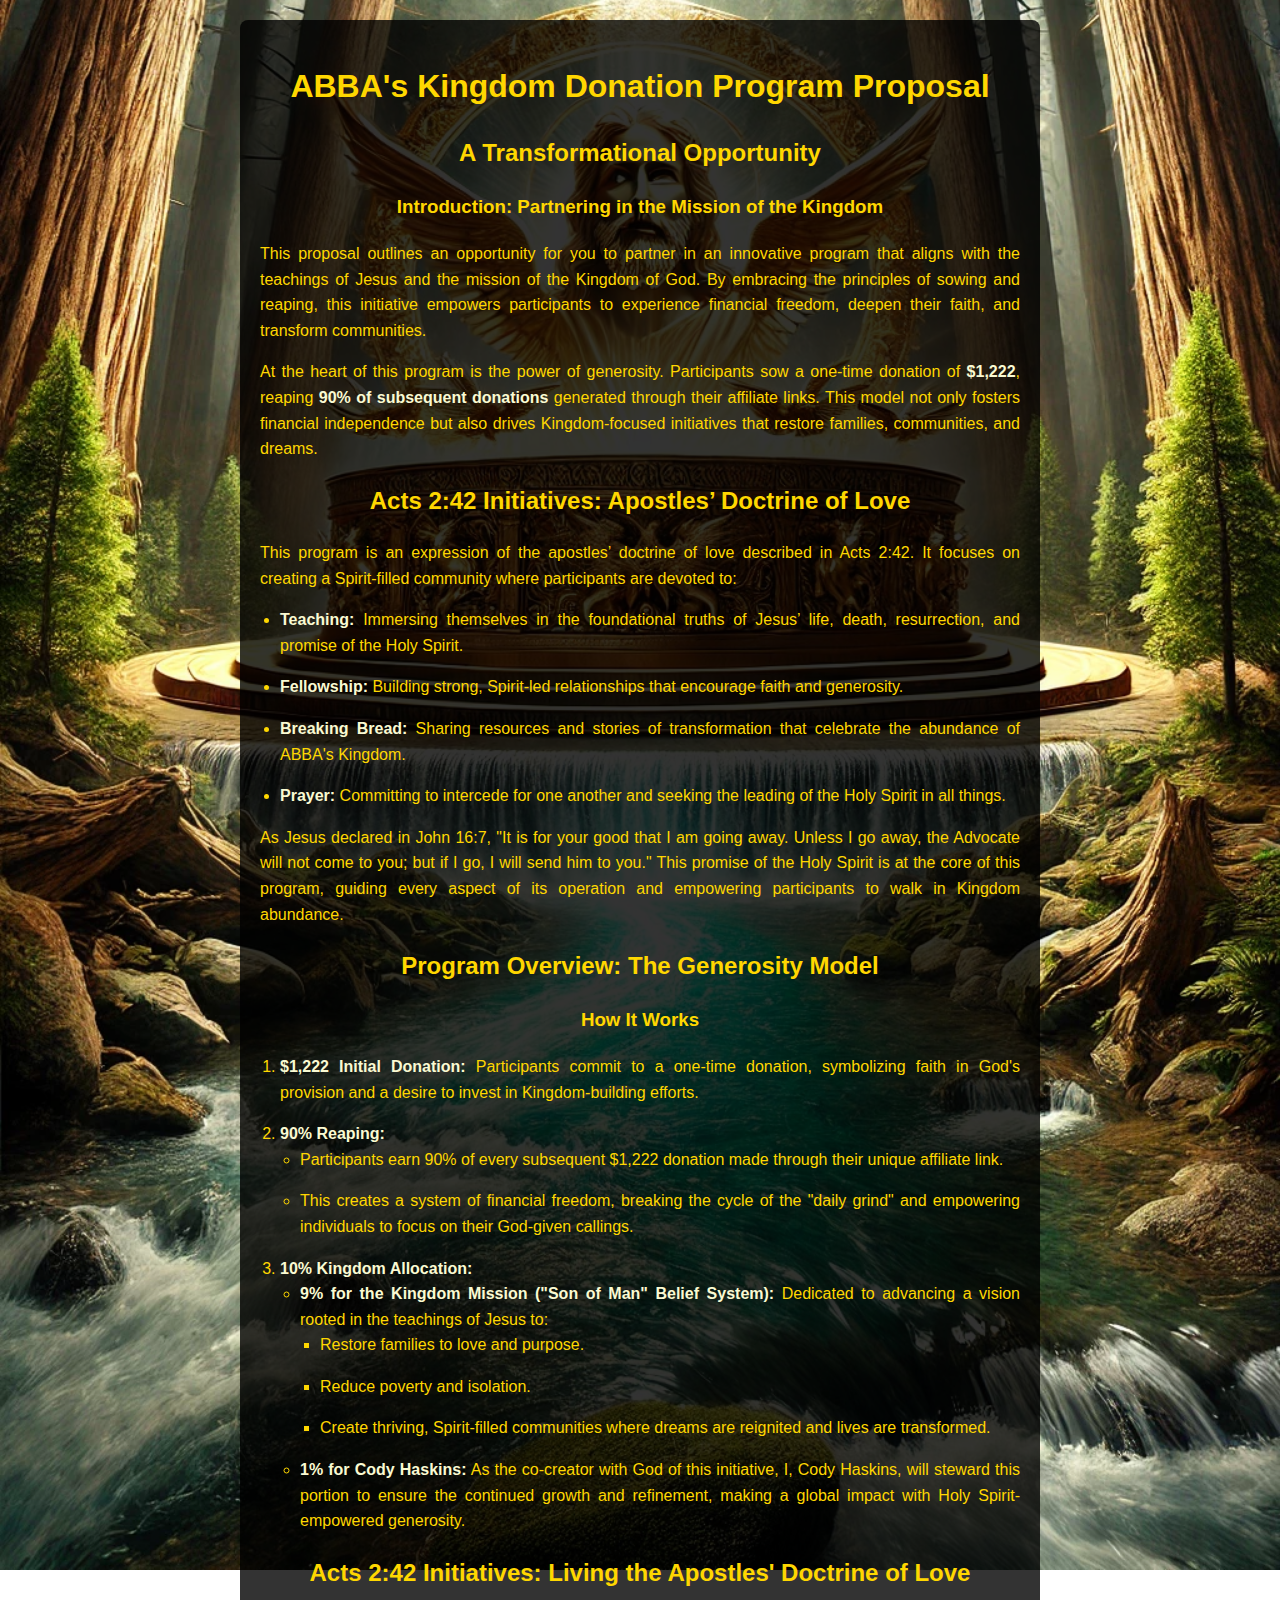
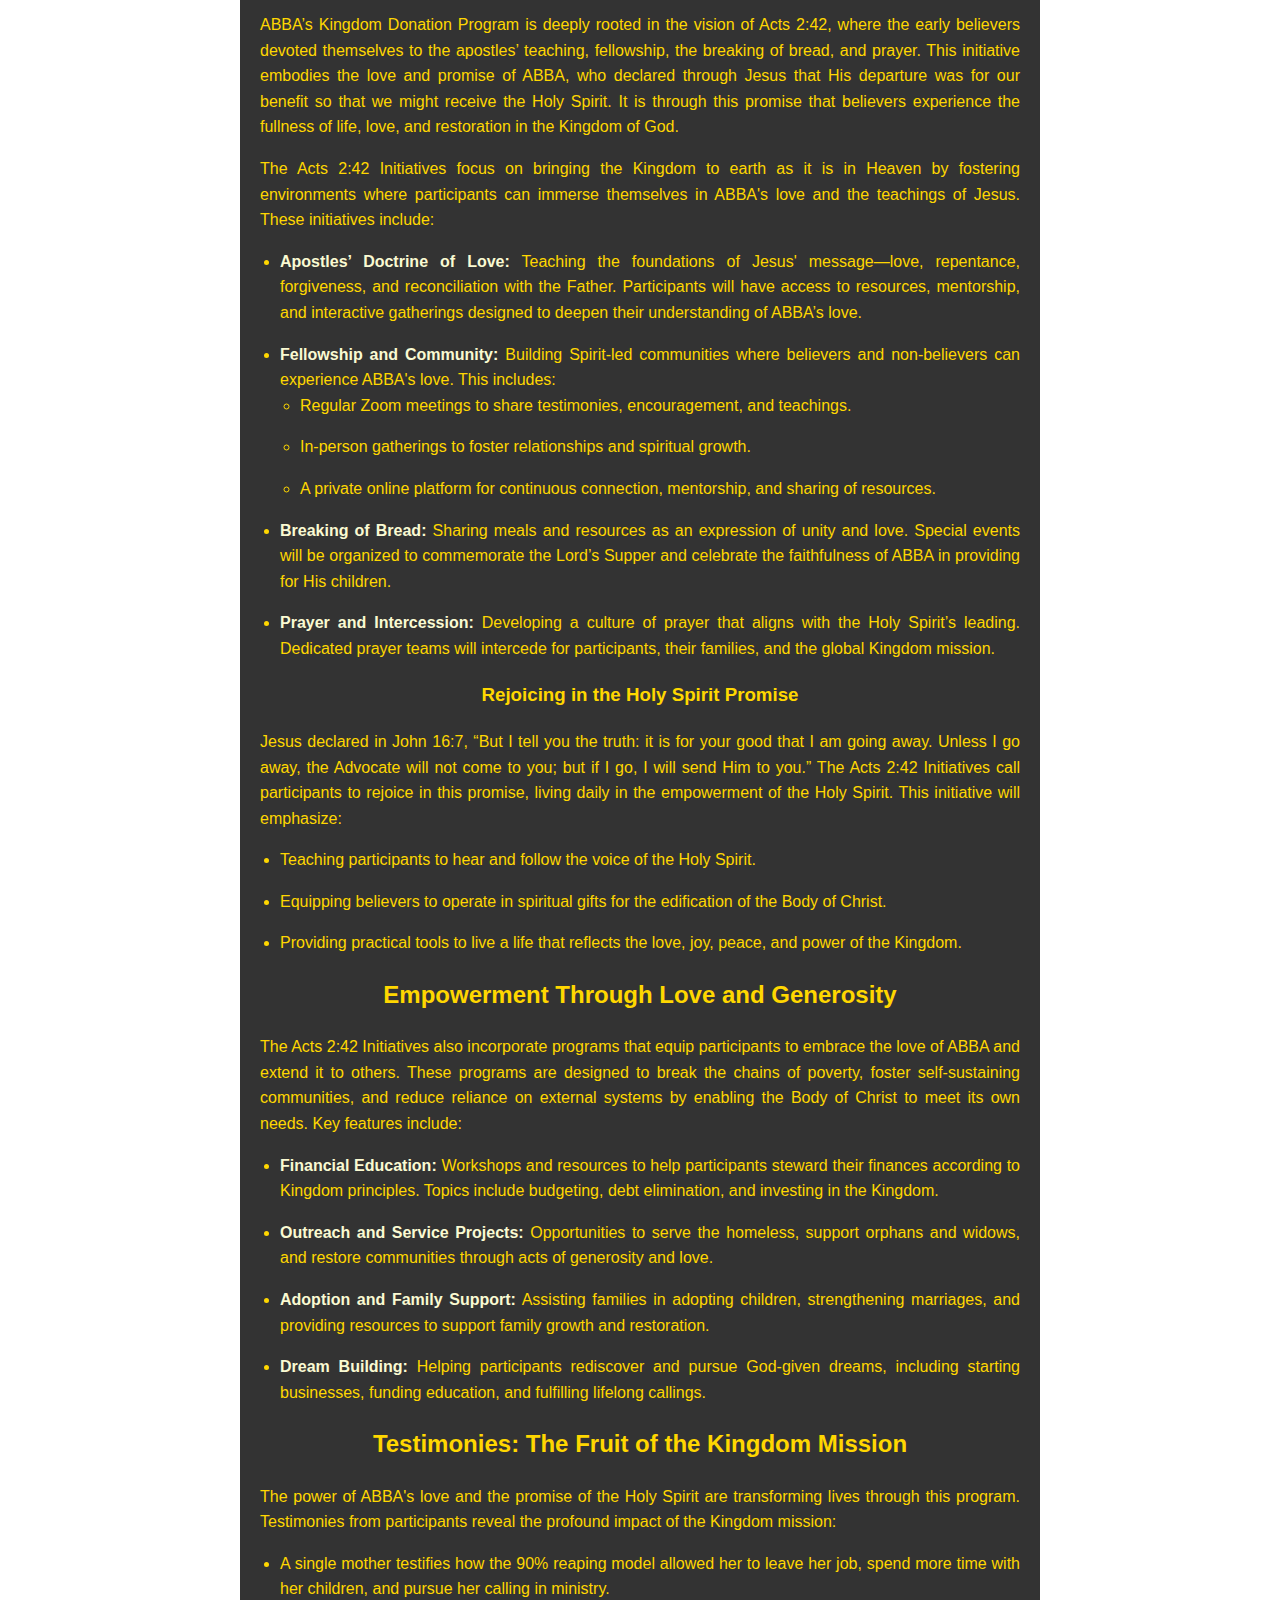
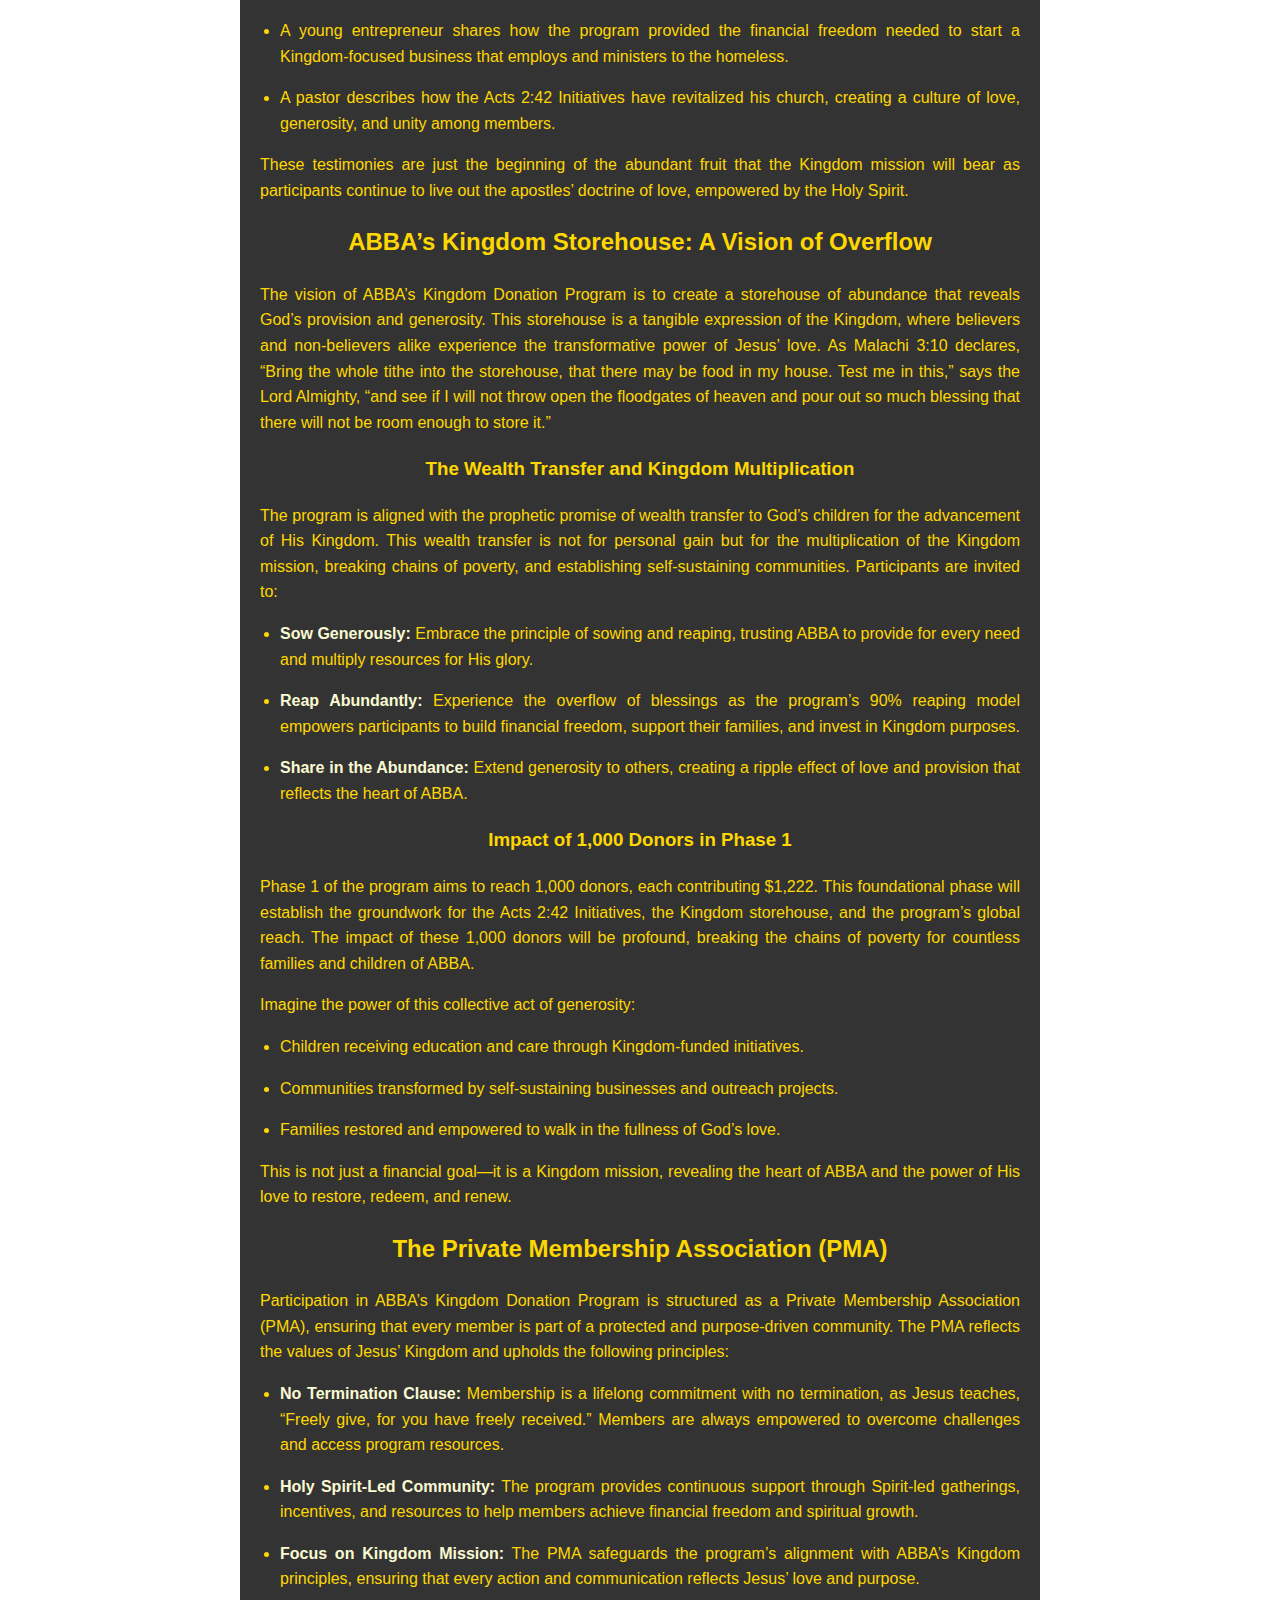
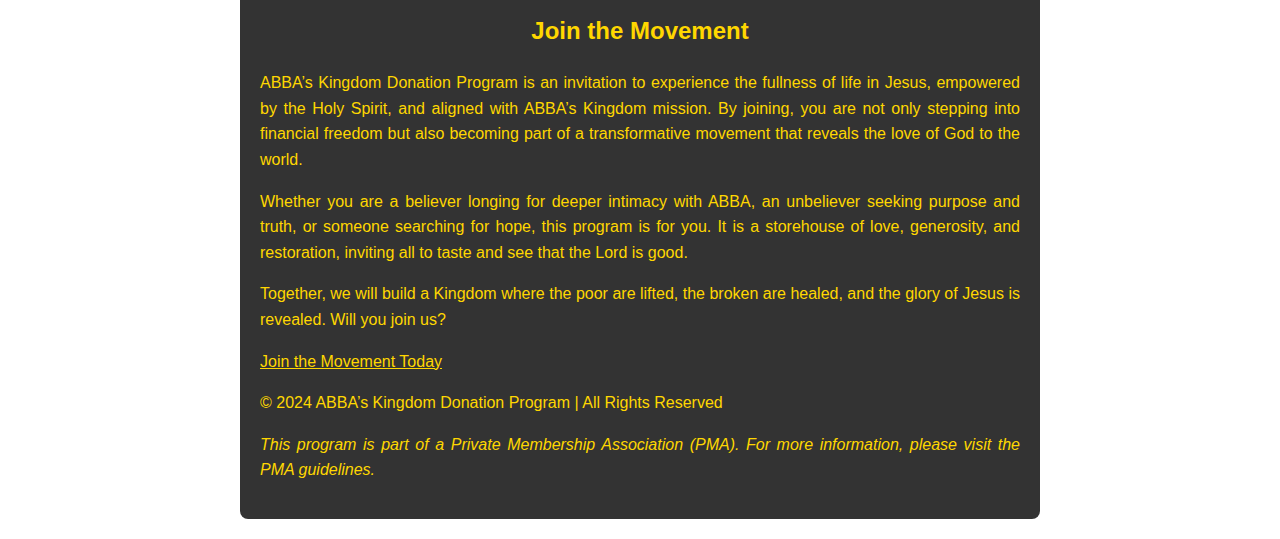
==== commit 917c873a: "Update index.html" ====
--- a/index.html
+++ b/index.html
@@ -229,6 +229,7 @@
     <p>
         Together, we will build a Kingdom where the poor are lifted, the broken are healed, and the glory of Jesus is revealed. Will you join us?
     </p>
+    <a href="https://examplelink.com/donate" class="cta-button">Join the Movement Today</a>
     <footer>
         <p>© 2024 ABBA’s Kingdom Donation Program | All Rights Reserved</p>
         <p><em>This program is part of a Private Membership Association (PMA). For more information, please visit the PMA guidelines.</em></p>
@@ -237,3 +238,4 @@
 </html>
 
 
+
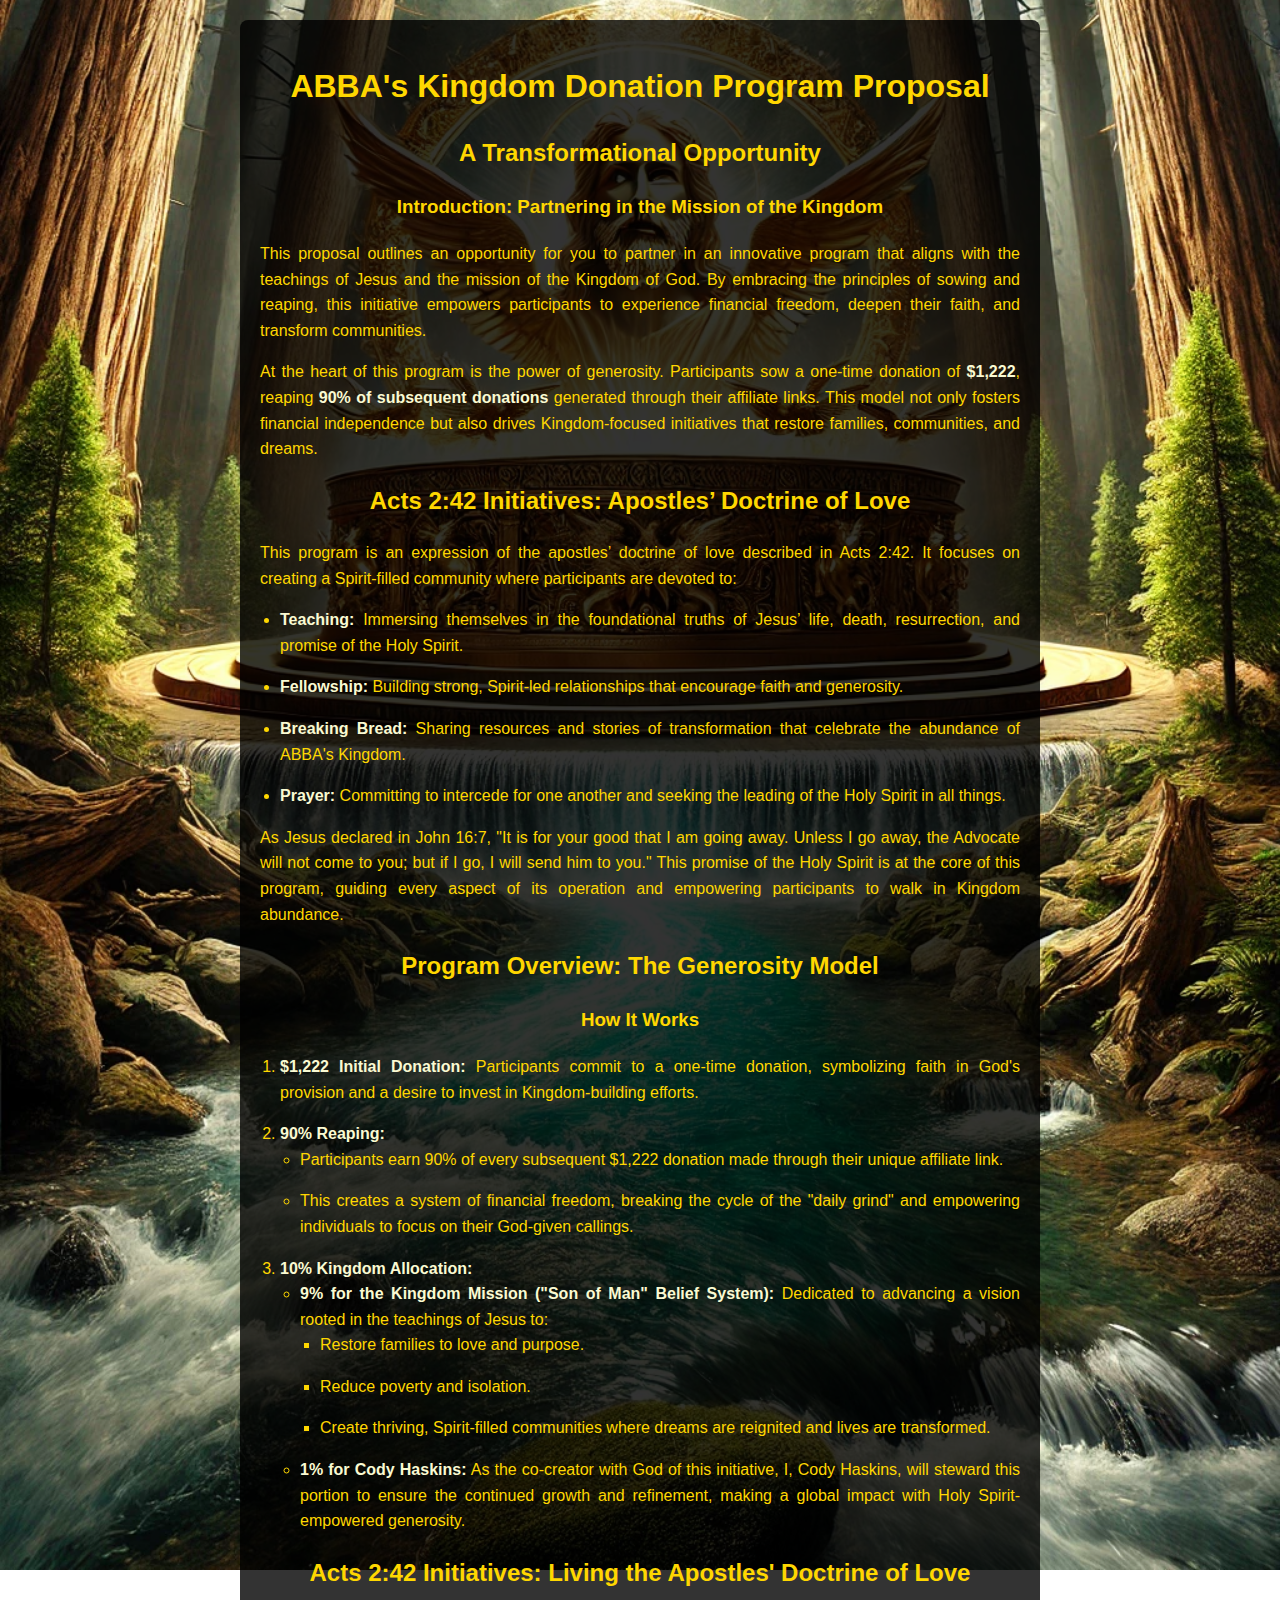
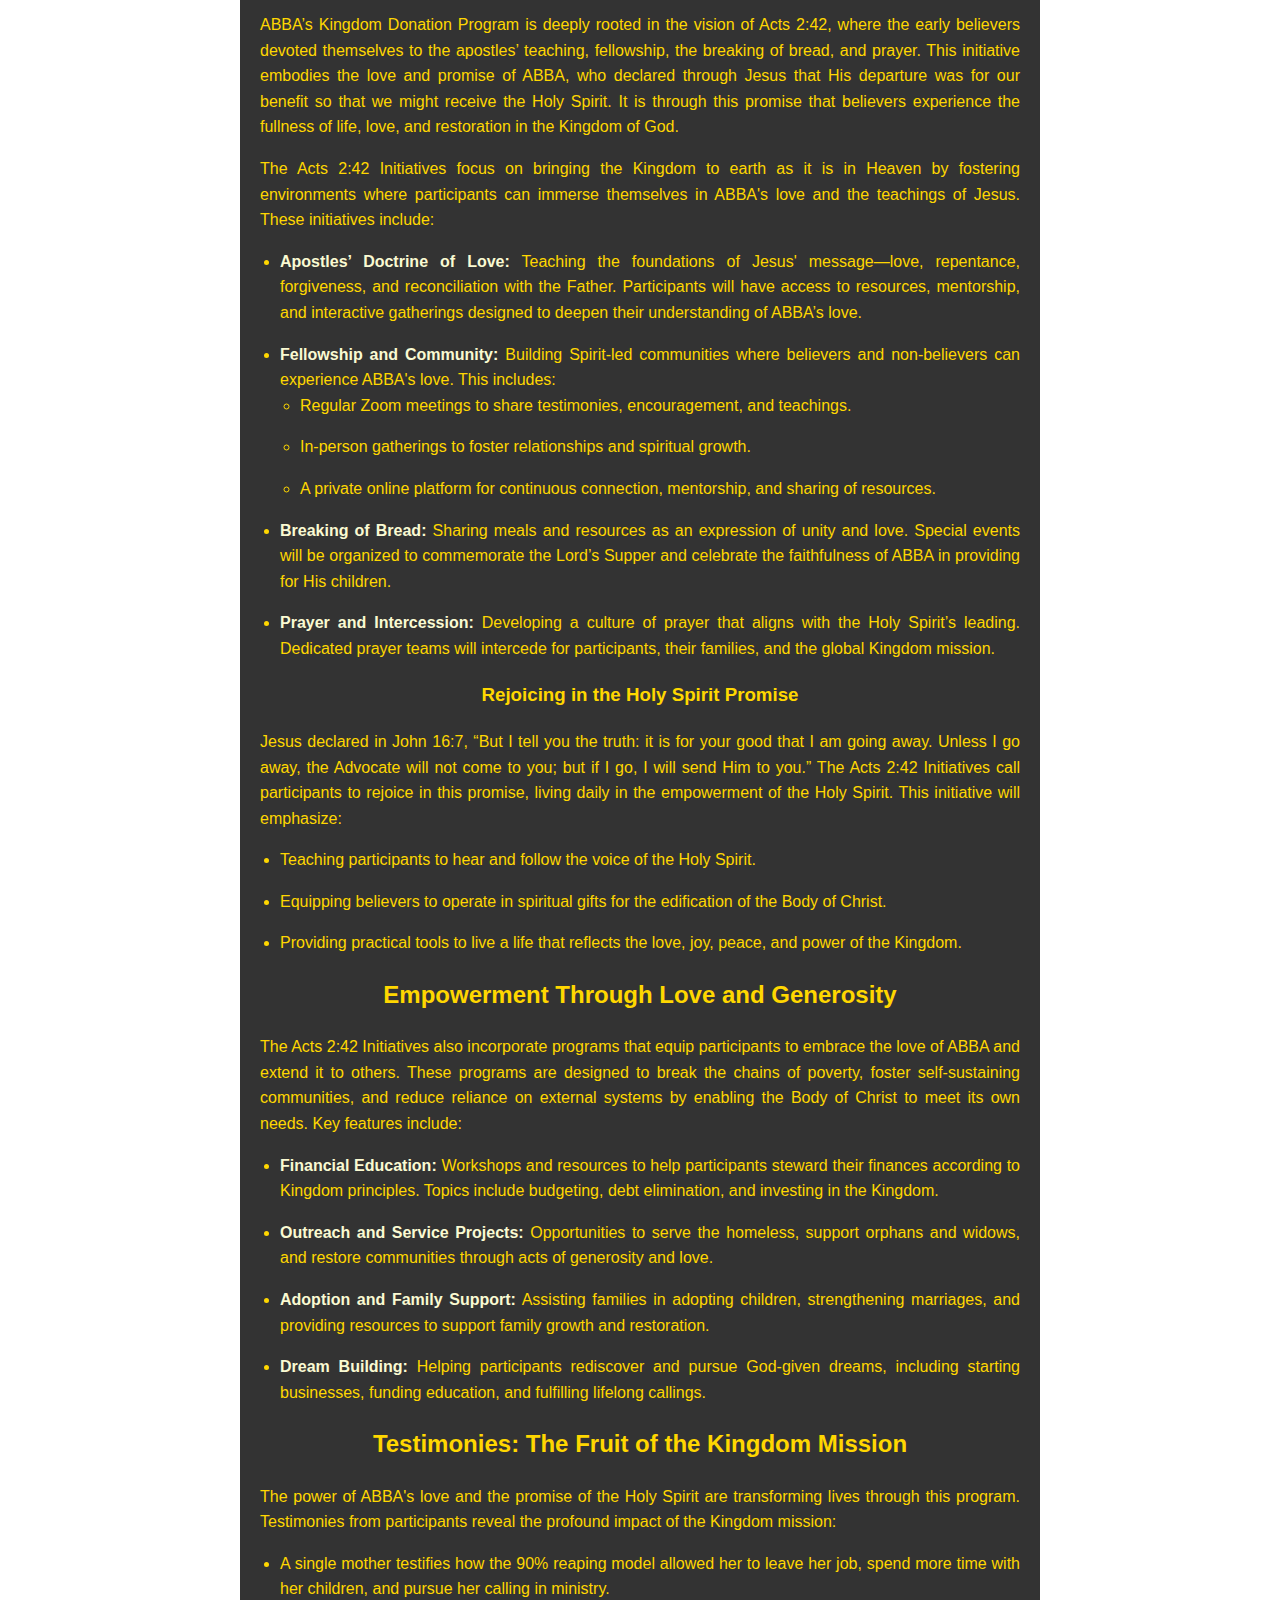
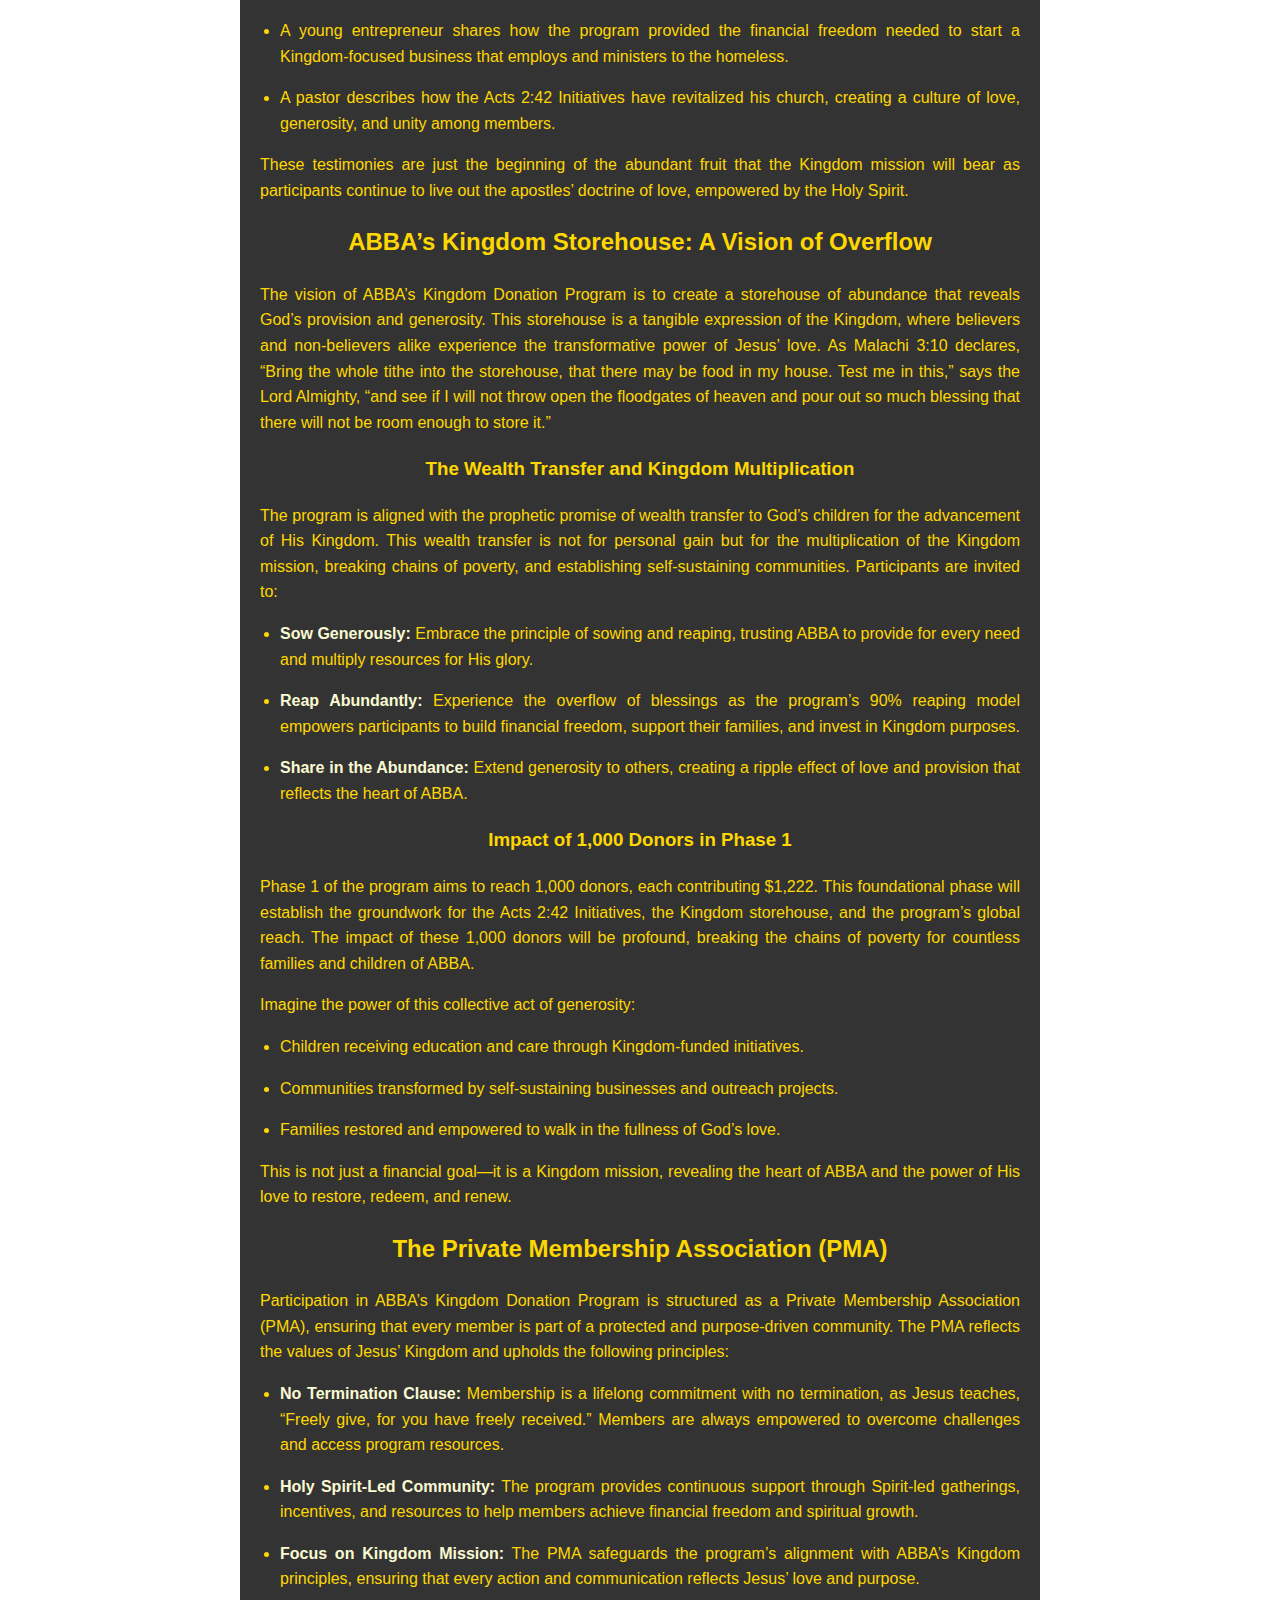
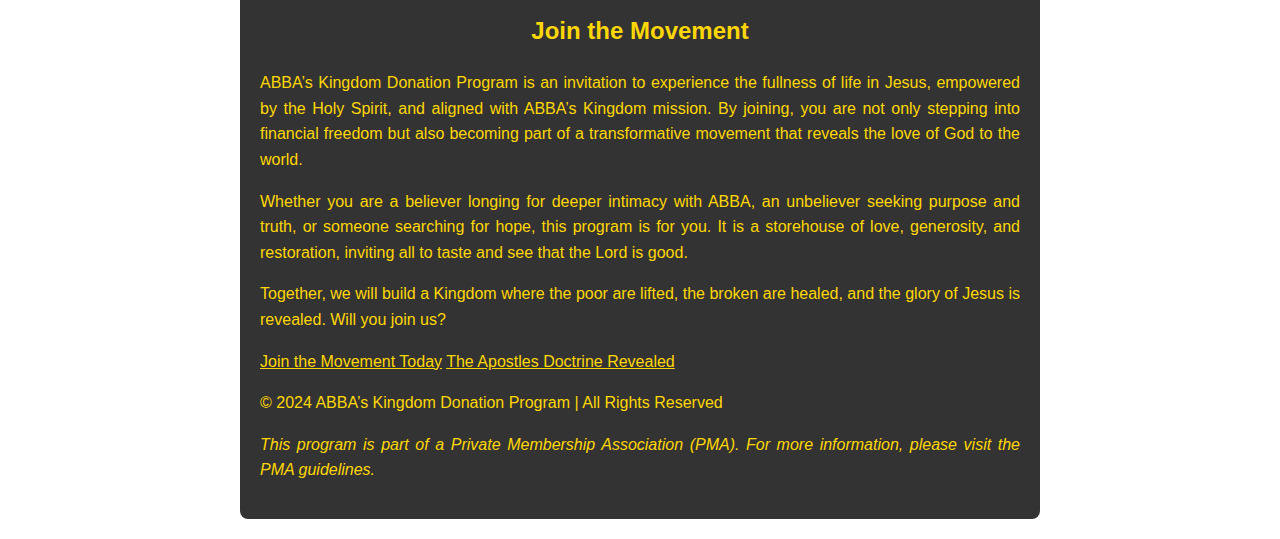
==== commit 9fee1230: "Update index.html" ====
--- a/index.html
+++ b/index.html
@@ -229,7 +229,7 @@
     <p>
         Together, we will build a Kingdom where the poor are lifted, the broken are healed, and the glory of Jesus is revealed. Will you join us?
     </p>
-    <a href="https://examplelink.com/donate" class="cta-button">Join the Movement Today</a>
+    <a href="https://lifeabundantly.github.io/kingdom-affiliate-impact/" class="cta-button">Join the Movement Today</a>                                               <a href="https://www.amazon.com/ABBA-FromTomb-Table-Seated-Apostles-Doctrine-ebook/dp/B0DS1G36ZP">The Apostles Doctrine Revealed</a>
     <footer>
         <p>© 2024 ABBA’s Kingdom Donation Program | All Rights Reserved</p>
         <p><em>This program is part of a Private Membership Association (PMA). For more information, please visit the PMA guidelines.</em></p>
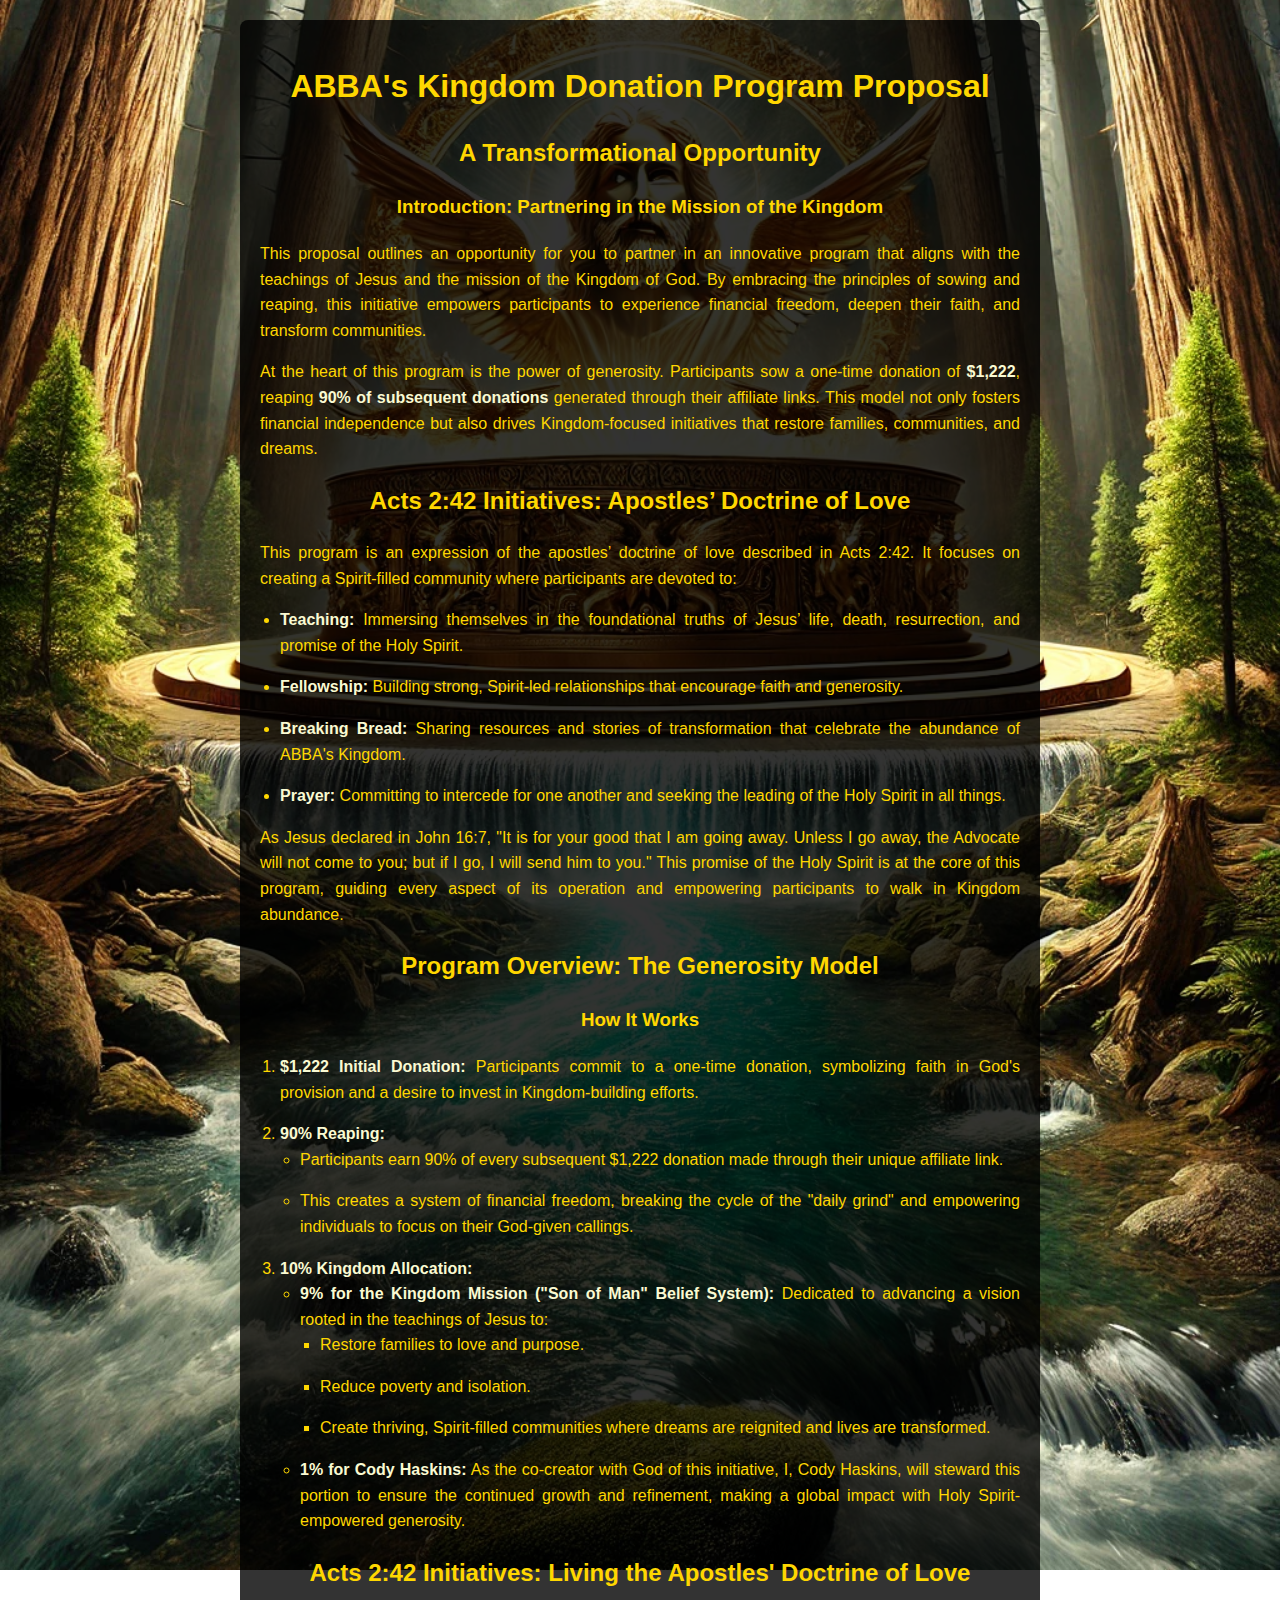
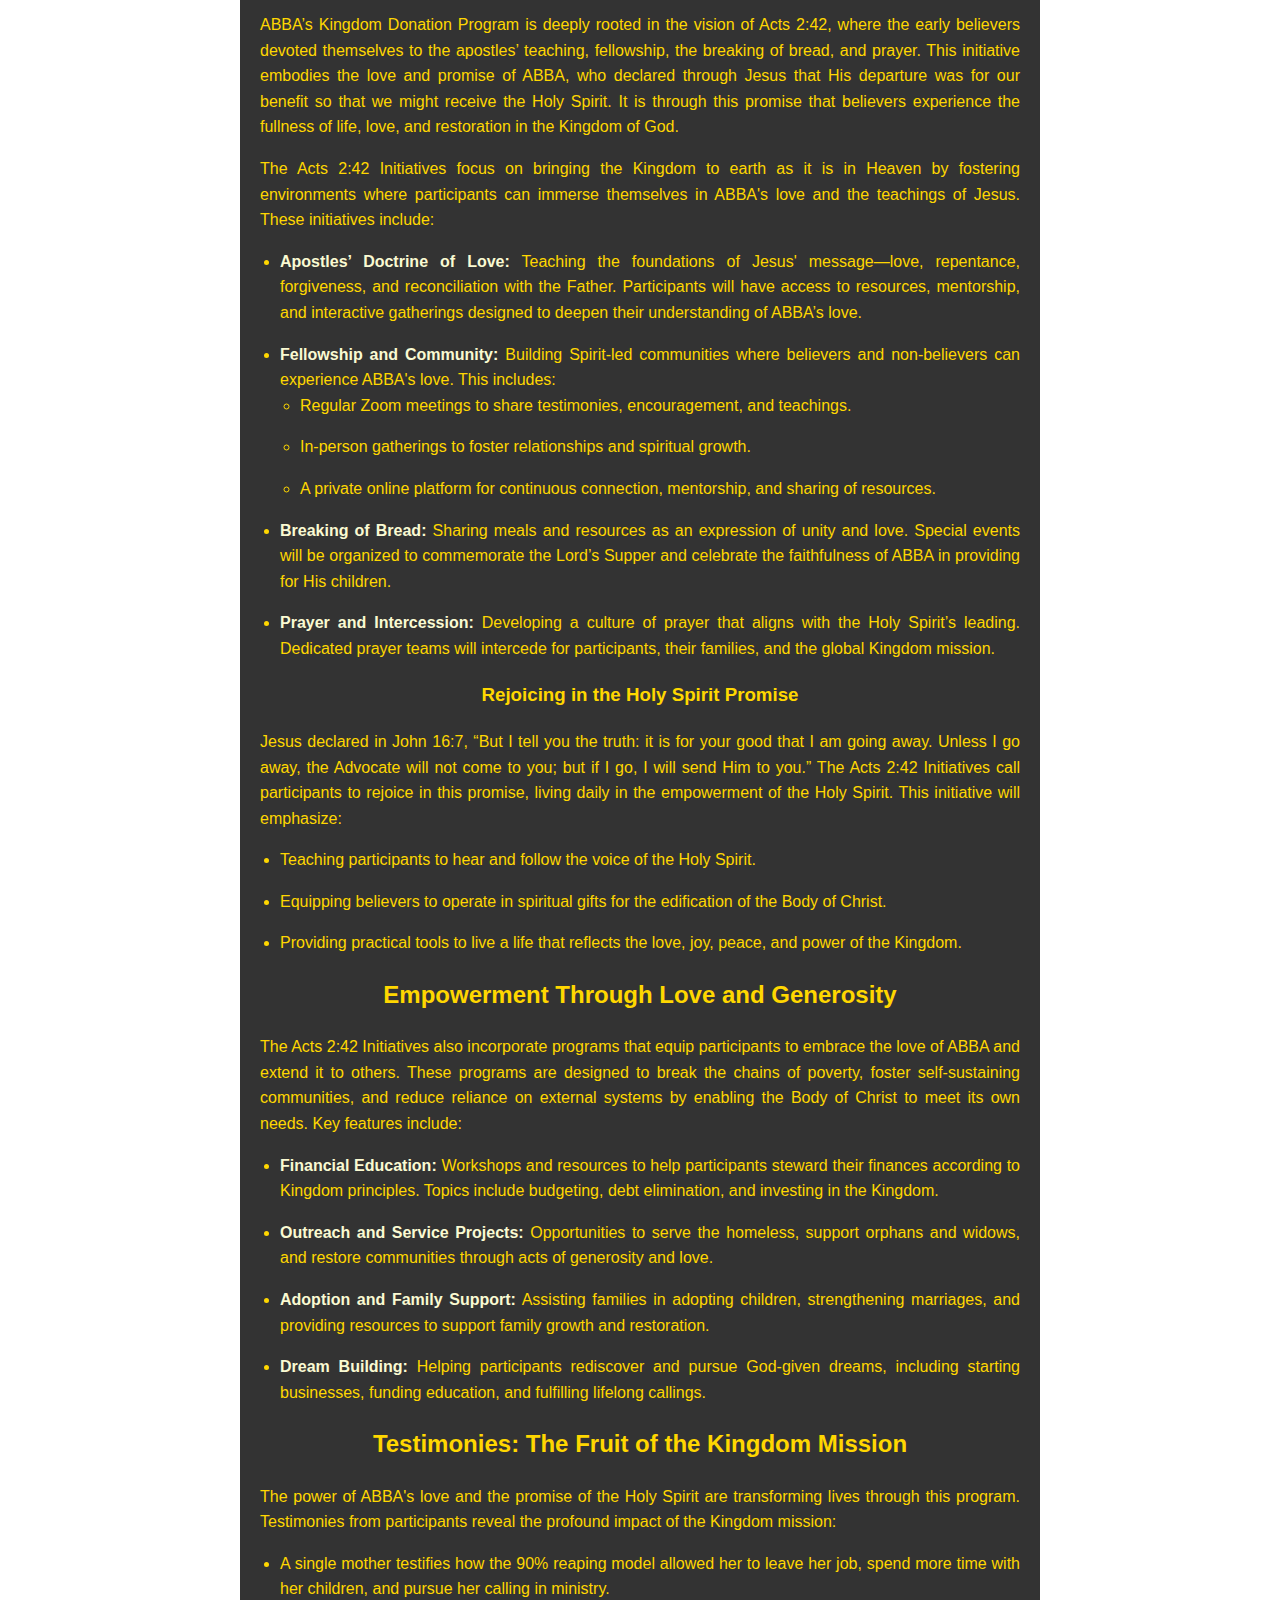
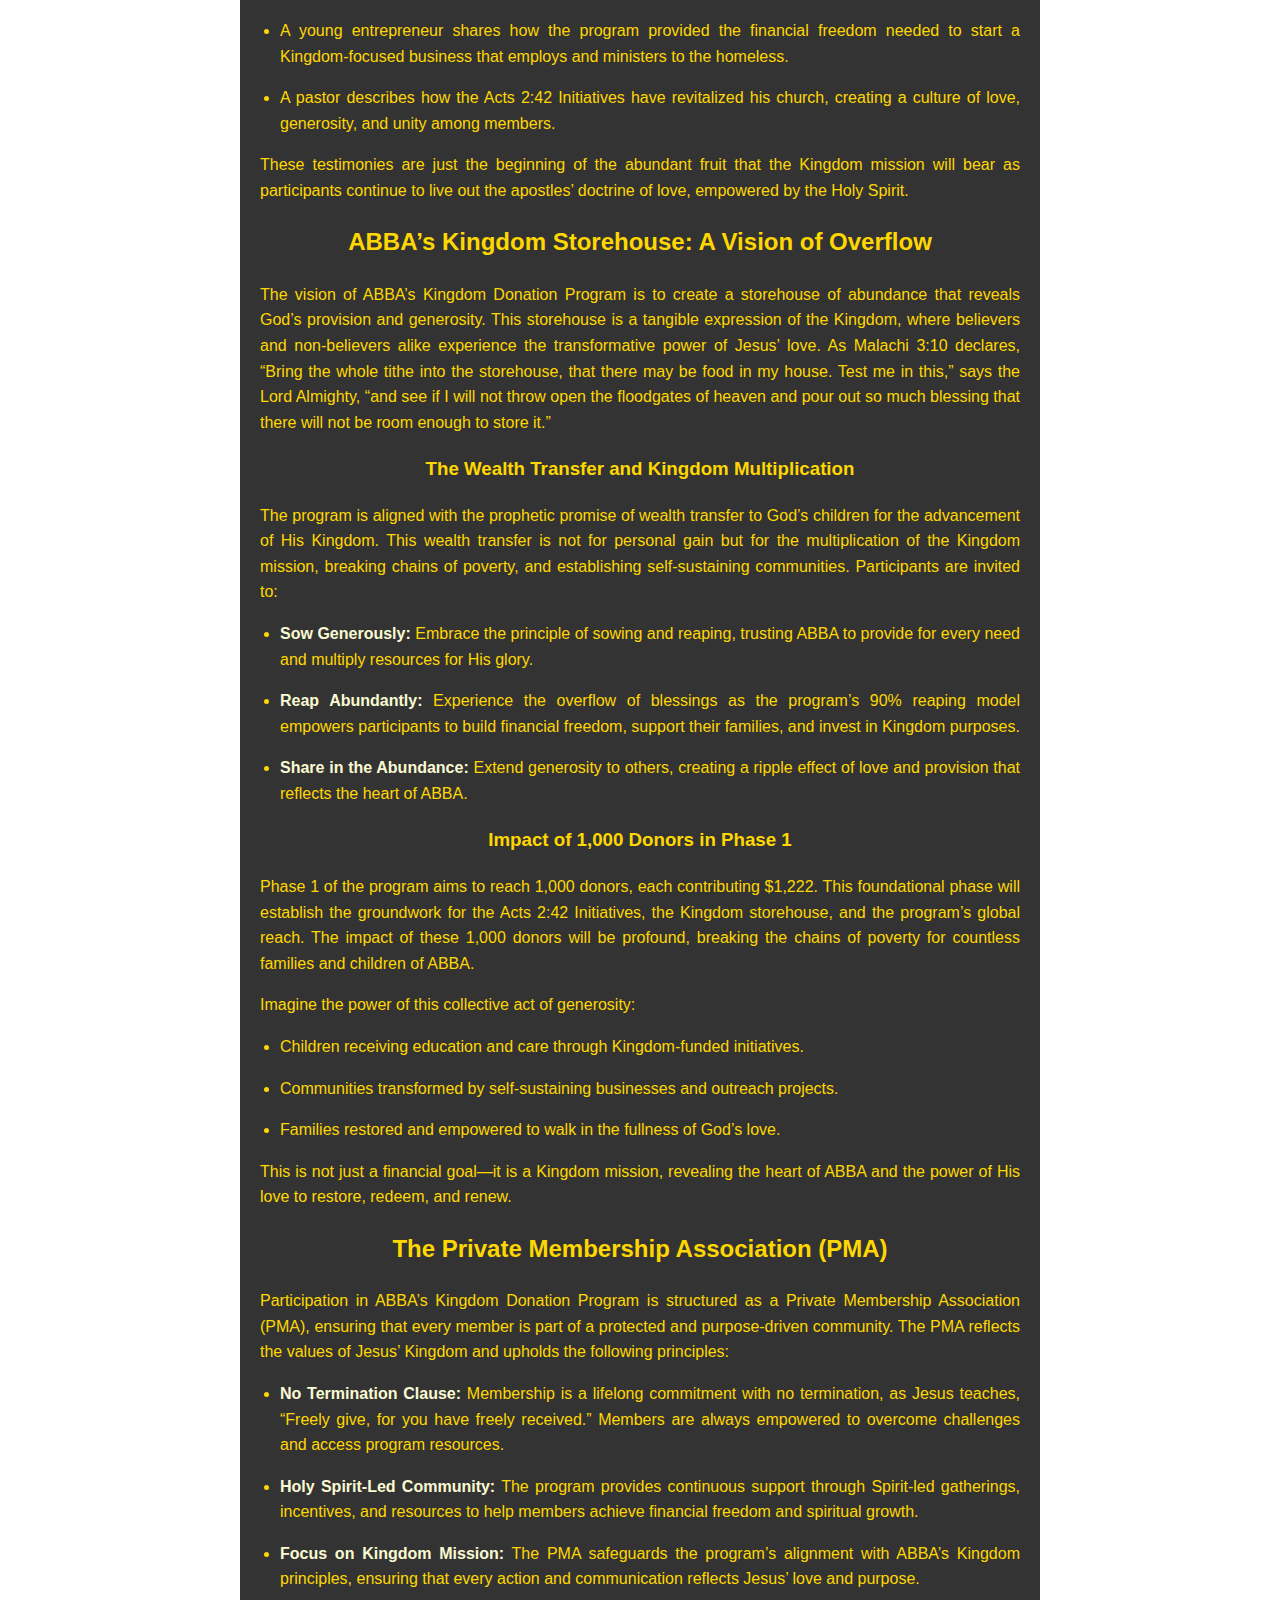
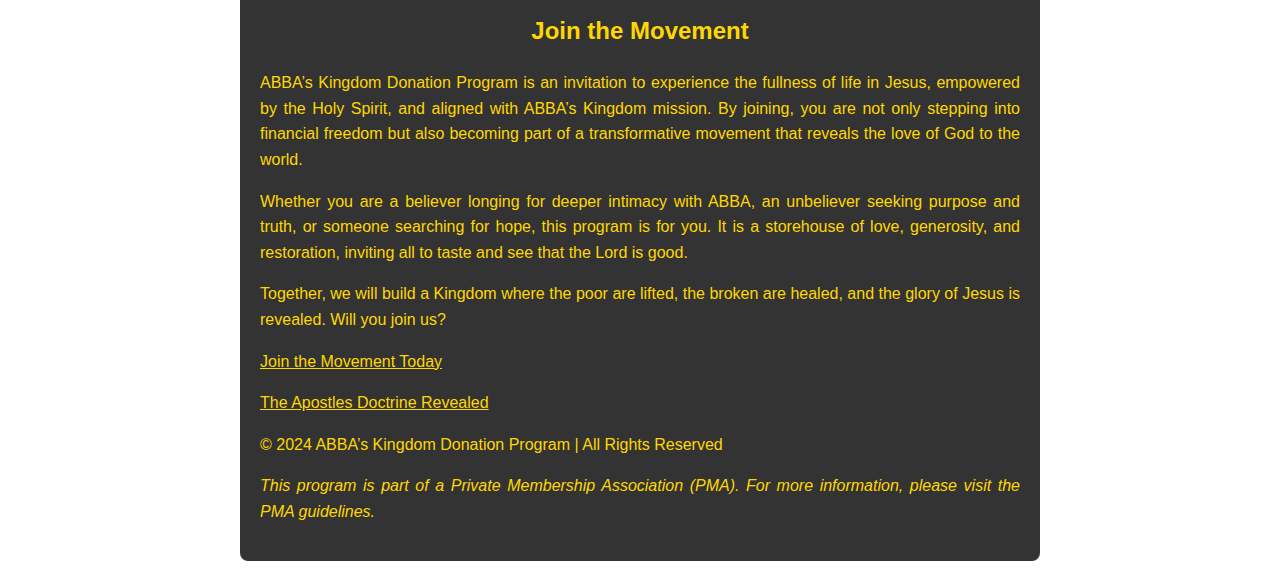
==== commit 43c8fb16: "Update index.html" ====
--- a/index.html
+++ b/index.html
@@ -229,7 +229,11 @@
     <p>
         Together, we will build a Kingdom where the poor are lifted, the broken are healed, and the glory of Jesus is revealed. Will you join us?
     </p>
-    <a href="https://lifeabundantly.github.io/kingdom-affiliate-impact/" class="cta-button">Join the Movement Today</a>                                               <a href="https://www.amazon.com/ABBA-FromTomb-Table-Seated-Apostles-Doctrine-ebook/dp/B0DS1G36ZP">The Apostles Doctrine Revealed</a>
+    <a href="https://lifeabundantly.github.io/kingdom-affiliate-impact/" class="cta-button">Join the Movement Today</a>  
+       <p>
+           <a href="https://www.amazon.com/ABBA-FromTomb-Table-Seated-Apostles-Doctrine-ebook/dp/B0DS1G36ZP">The Apostles Doctrine Revealed</a>
+       </p>
+    
     <footer>
         <p>© 2024 ABBA’s Kingdom Donation Program | All Rights Reserved</p>
         <p><em>This program is part of a Private Membership Association (PMA). For more information, please visit the PMA guidelines.</em></p>
